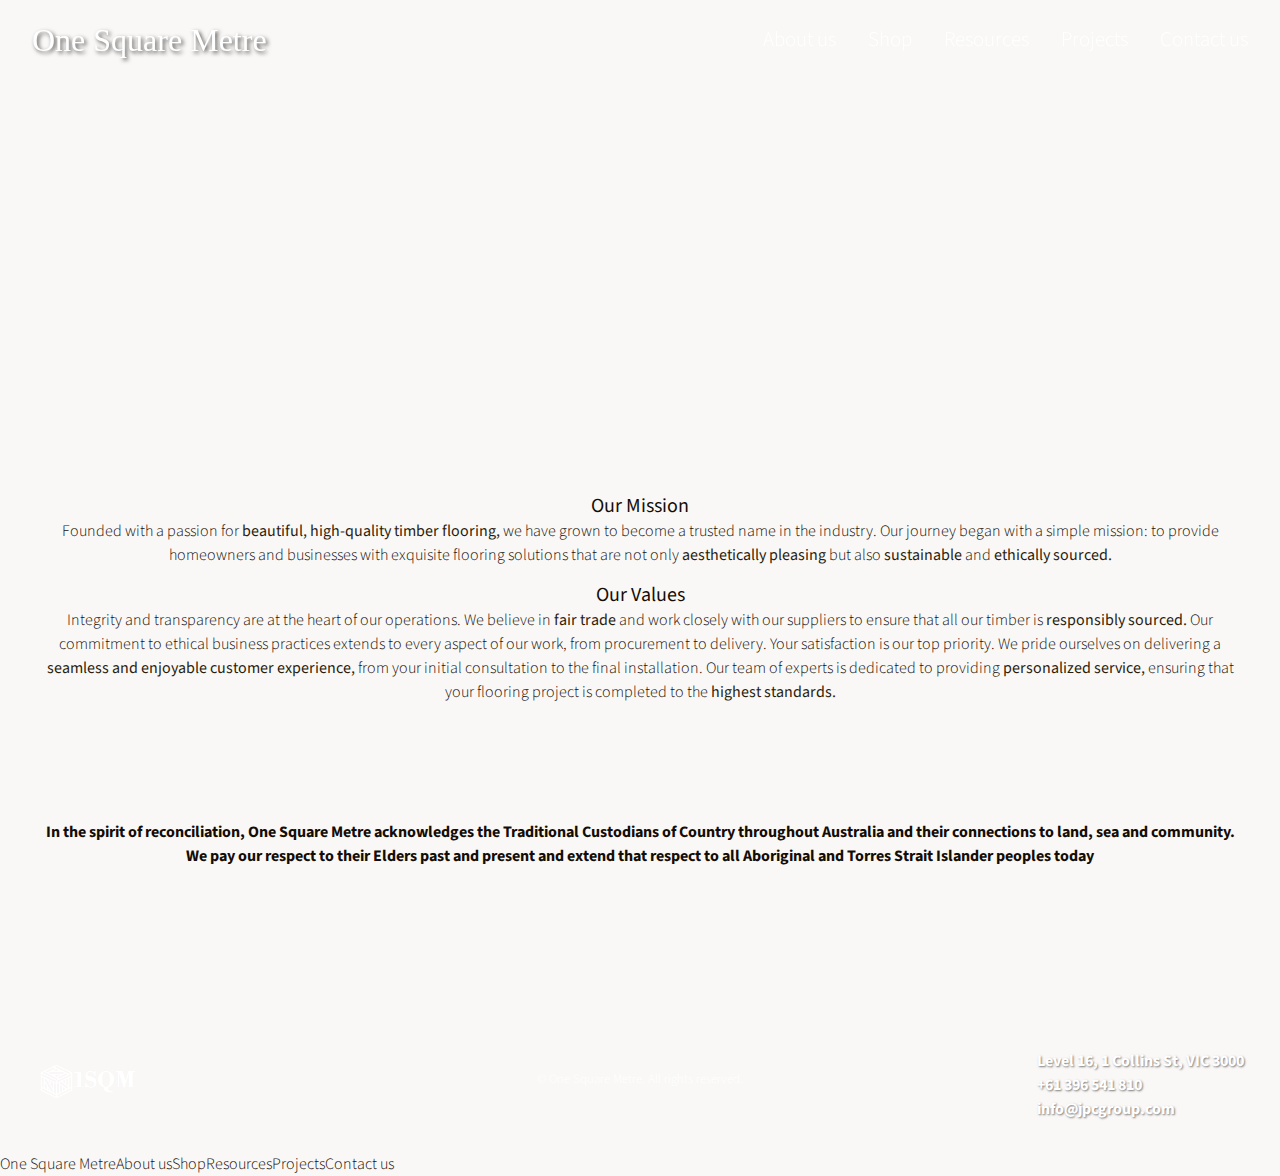
==== about.html @ ab5e8a52 "assets" ====
<!DOCTYPE HTML>
<html>
<head>
    <title>About - 1SQM</title>
    <meta charset="utf-8" />
    <meta name="viewport" content="width=device-width, initial-scale=1, user-scalable=no" />
    <link rel="stylesheet" href="assets/css/main.css" />
    <link rel="stylesheet" href="assets/css/navbar.css" /> <!-- Added navbar CSS -->
    <noscript><link rel="stylesheet" href="assets/css/noscript.css" /></noscript>
    <style>
        #main .container p {
            text-align: center;
        }

        @keyframes pullUp {
            0% {
                opacity: 0;
                transform: translateY(20px);
            }
            100% {
                opacity: 1;
                transform: translateY(0);
            }
        }

        #animated-text {
            font-family: sans-serif;
            text-align: center;
            font-size: 2em;
            font-weight: bold;
            line-height: 1.5;
            display: flex;
            flex-wrap: wrap;
            justify-content: center;
        }

        .word {
            display: inline-block;
            padding-right: 8px;
            opacity: 0;
            animation: pullUp 0.5s forwards;
            animation-play-state: paused;
        }

        .no-bullets {
            list-style-type: none;
            padding: 0;
        }

        .no-bullets li {
            margin: 0 0 10px 0;
        }

        #acknowledgement p {
            text-align: center;
            font-weight: bold;
            margin: 20px 0;
        }

        strong.fade-in-list {
            display: inline-block;
            transform: translateX(-50px);
            transition: transform 0.5s ease-out;
            will-change: transform;
            opacity: 0;
        }

        strong.fade-in-list.visible {
            transform: translateX(0);
            opacity: 1;
        }

        .hidden-text {
            opacity: 0;
            transition: opacity 0.5s ease-out;
        }

        .hidden-text.visible {
            opacity: 1;
        }

        #header .inner header h1 {
            letter-spacing: -2px !important; 
            text-shadow: 2px 2px 4px rgba(0, 0, 0, 0.7);
        }
    </style>
</head>
<body class="is-preload">
    <div class="full-screen-menu">
        <div class="close-button"></div>
        <ul>
            <li><a href="about.html">About us</a></li>
            <li><a href="shop.html">Shop</a></li>
            <li><a href="resources.html">Resources</a></li>
            <li><a href="projects.html">Projects</a></li>
            <li><a href="contact.html">Contact us</a></li>
        </ul>
    </div>
    <div id="page-wrapper">
        <!-- Header -->
        <div id="header">
            <!-- Nav -->
            <nav id="nav" class="custom-font2">
                <div class="nav-container">
                    <a href="index.html" class="logo">One Square Metre</a>
                    <div class="nav-right">
                        <div class="menu-toggle">
                            <span></span>
                            <span></span>
                            <span></span>
                        </div>
                        <ul class="menu">
                            <li><a href="about.html">About us</a></li>
                            <li><a href="shop.html">Shop</a></li>
                            <li><a href="resources.html">Resources</a></li>
                            <li><a href="projects.html">Projects</a></li>
                            <li><a href="contact.html">Contact us</a></li>
                        </ul>
                    </div>
                </div>
            </nav>
        </div>
        <!-- Main -->
        <div id="main" class="wrapper style1" style="background-color: #FAF8F6;">
            <div class="container" style="background-color: #FAF8F6;">
                <section>
                    <h3 id="animated-text">Why Choose Us?</h3>
                    <ul class="no-bullets">
                        <li>
                            <strong class="fade-in-list">Expert Craftsmanship:</strong>
                            <span class="hidden-text">Our skilled artisans craft each piece with precision and care, ensuring exceptional quality.</span>
                        </li>
                        <li>
                            <strong class="fade-in-list">Sustainable Materials:</strong>
                            <span class="hidden-text">By choosing us you are making a choice for a greener, healthier planet.</span>
                        </li>
                        <li>
                            <strong class="fade-in-list">Customer-Centric Approach:</strong>
                            <span class="hidden-text">We put you first by delivering personalized and attentive service tailored to your unique needs.</span>
                        </li>
                        <li>
                            <strong class="fade-in-list">Comprehensive Services:</strong>
                            <span class="hidden-text">From installation to maintenance, we offer a full range of services to meet your needs.</span>
                        </li>
                    </ul>
                    <h3>Our Mission</h3>
                    <p>Founded with a passion for <strong class="fade-in">beautiful, high-quality timber flooring,</strong> we have grown to become a trusted name in the industry. Our journey began with a simple mission: to provide homeowners and businesses with exquisite flooring solutions that are not only <strong class="fade-in">aesthetically pleasing</strong> but also <strong class="fade-in">sustainable</strong> and <strong class="fade-in">ethically sourced.</strong></p>
                    <h3>Our Values</h3>
                    <p>Integrity and transparency are at the heart of our operations. We believe in <strong class="fade-in">fair trade</strong> and work closely with our suppliers to ensure that all our timber is <strong class="fade-in">responsibly sourced.</strong> Our commitment to ethical business practices extends to every aspect of our work, from procurement to delivery. Your satisfaction is our top priority. We pride ourselves on delivering a <strong class="fade-in">seamless and enjoyable customer experience,</strong> from your initial consultation to the final installation. Our team of experts is dedicated to providing <strong class="fade-in">personalized service,</strong> ensuring that your flooring project is completed to the <strong class="fade-in">highest standards.</strong></p>
                </section>
            </div>
        </div>
        <section id="acknowledgement">
            <p>In the spirit of reconciliation, One Square Metre acknowledges the Traditional Custodians of Country throughout Australia and their connections to land, sea and community. <br>We pay our respect to their Elders past and present and extend that respect to all Aboriginal and Torres Strait Islander peoples today</p>
        </section>
        <!-- Footer -->
        <div id="footer">
            <div>
                <a href="index.html" class="custom-font" ><img src="images/1SQM_logo_white.png"></a>
            </div>
            <div>
                <ul class="copyright">
                    <li class="custom-font2">&copy; One Square Metre. All rights reserved.</li>
                </ul>
            </div>
            <div>
                <p class="custom-font2">
                    Level 16, 1 Collins St, VIC 3000<br>
                    +61 396 541 810<br>
                    info@jpcgroup.com
                </p>
            </div>
        </div>
    </div>
    <!-- Scripts -->
    <script src="assets/js/jquery.min.js"></script>
    <script src="assets/js/jquery.dropotron.min.js"></script>
    <script src="assets/js/jquery.scrolly.min.js"></script>
    <script src="assets/js/jquery.scrollex.min.js"></script>
    <script src="assets/js/browser.min.js"></script>
    <script src="assets/js/breakpoints.min.js"></script>
    <script src="assets/js/util.js"></script>
    <script src="assets/js/main.js"></script>
    <script>
        document.addEventListener('DOMContentLoaded', () => {
            const textElement = document.getElementById('animated-text');
            const text = textElement.innerText;
            const words = text.split(' ');

            textElement.innerHTML = '';

            words.forEach((word, index) => {
                const span = document.createElement('span');
                span.className = 'word';
                span.style.animationDelay = `${index * 0.2}s`;
                span.textContent = word === '' ? '\u00A0' : word;
                textElement.appendChild(span);
            });

            const observerOptions = {
                root: null,
                rootMargin: '0px',
                threshold: 0.1
            };

            const observer = new IntersectionObserver((entries, observer) => {
                entries.forEach(entry => {
                    if (entry.isIntersecting) {
                        entry.target.querySelectorAll('.word').forEach(word => {
                            word.style.animationPlayState = 'running';
                        });
                        observer.unobserve(entry.target);
                    }
                });
            }, observerOptions);

            observer.observe(textElement);
        });
    </script>
    <script>
        document.addEventListener('DOMContentLoaded', () => {
            const listItems = document.querySelectorAll('.no-bullets li');

            const observerOptions = {
                root: null,
                rootMargin: '0px',
                threshold: 0.1
            };

            const observer = new IntersectionObserver((entries, observer) => {
                entries.forEach(entry => {
                    if (entry.isIntersecting) {
                        observer.unobserve(entry.target);
                        
                        listItems.forEach((item, index) => {
                            const strongElement = item.querySelector('strong.fade-in-list');
                            const hiddenText = item.querySelector('.hidden-text');
                            
                            setTimeout(() => {
                                strongElement.classList.add('visible');
                                
                                // Show hidden text after strong text finishes sliding in
                                setTimeout(() => {
                                    hiddenText.classList.add('visible');
                                }, 500); // 500ms is the duration of the slide-in animation
                            }, 1000 + (index * 500)); // 1000ms initial delay, then 500ms between each item
                        });
                    }
                });
            }, observerOptions);

            // Observe the parent ul element
            const parent = listItems[0].closest('ul');
            observer.observe(parent);
        });
    </script>
    <script src="assets/js/navbar.js"></script>
</body>
</html>
---- assets/css/main.css ----
@import url("https://fonts.googleapis.com/css?family=Source+Sans+Pro:300,300italic,400,400italic,600");
@import url("fontawesome-all.min.css");


@font-face {
    font-family: 'StarlightPersonal';
    src: url('fonts/Starlight Personal.ttf') format('truetype');
    font-weight: normal;
    font-style: normal;
}

html, body, div, span, applet, object,
iframe, h1, h2, h3, h4, h5, h6, p, blockquote,
pre, a, abbr, acronym, address, big, cite,
code, del, dfn, em, img, ins, kbd, q, s, samp,
small, strike, strong, sub, sup, tt, var, b,
u, i, center, dl, dt, dd, ol, ul, li, fieldset,
form, label, legend, table, caption, tbody,
tfoot, thead, tr, th, td, article, aside,
canvas, details, embed, figure, figcaption,
footer, header, hgroup, menu, nav, output, ruby,
section, summary, time, mark, audio, video {
	margin: 0;
	padding: 0;
	border: 0;
	font-size: 100%;
	font: inherit;
	vertical-align: baseline;}

article, aside, details, figcaption, figure,
footer, header, hgroup, menu, nav, section {
	display: block;}

body {
	line-height: 1;
}

ol, ul {
	list-style: none;
}

blockquote, q {
	quotes: none;
}

	blockquote:before, blockquote:after, q:before, q:after {
		content: '';
		content: none;
	}

table {
	border-collapse: collapse;
	border-spacing: 0;
}

body {
	-webkit-text-size-adjust: none;
}

mark {
	background-color: transparent;
	color: inherit;
}

input::-moz-focus-inner {
	border: 0;
	padding: 0;
}

input, select, textarea {
	-moz-appearance: none;
	-webkit-appearance: none;
	-ms-appearance: none;
	appearance: none;
}

/* Basic */

	html {
		box-sizing: border-box;
	}

	*, *:before, *:after {
		box-sizing: inherit;
	}

	body {
		background: #FAF8F6;
		color: #140D06;
		font-size: 15pt;
		line-height: 1.85em;
		font-family: 'Source Sans Pro', sans-serif;
		font-weight: 300;
	}

		body.is-preload *, body.is-preload *:before, body.is-preload *:after {
			-moz-animation: none !important;
			-webkit-animation: none !important;
			-ms-animation: none !important;
			animation: none !important;
			-moz-transition: none !important;
			-webkit-transition: none !important;
			-ms-transition: none !important;
			transition: none !important;
		}

	input, textarea, select {
		font-size: 15pt;
		line-height: 1.85em;
		font-family: 'Source Sans Pro', sans-serif;
		font-weight: 300;
	}

	h1, h2, h3, h4, h5, h6 {
		font-weight: 400;
		color: #140D06;
		line-height: 1.25em;
	}

	h1 a, h2 a, h3 a, h4 a, h5 a, h6 a {
		color: inherit;
		text-decoration: none;
		border-bottom-color: transparent;
	}

	h1 strong, h2 strong, h3 strong, h4 strong, h5 strong, h6 strong {
		font-weight: 600;
	}

	h2 {
		font-size: 2.85em;
	}

	h3 {
		font-size: 1.25em;
	}

	h4 {
		font-size: 1em;
		margin: 0 0 0.25em 0;
	}

	strong, b {
		font-weight: 400;
		color: #2B1D0E;
	}

	em, i {
		font-style: italic;
	}

	a {
		color: inherit;
		text-decoration: none;
		-moz-transition: background-color 0.35s ease-in-out, color 0.35s ease-in-out, border-bottom-color 0.35s ease-in-out;
		-webkit-transition: background-color 0.35s ease-in-out, color 0.35s ease-in-out, border-bottom-color 0.35s ease-in-out;
		-ms-transition: background-color 0.35s ease-in-out, color 0.35s ease-in-out, border-bottom-color 0.35s ease-in-out;
		transition: background-color 0.35s ease-in-out, color 0.35s ease-in-out, border-bottom-color 0.35s ease-in-out;
	}

		a:hover {
			color: rgb(116,89,71);
			border-bottom-color: transparent;
		}

	sub {
		position: relative;
		top: 0.5em;
		font-size: 0.8em;
	}

	sup {
		position: relative;
		top: -0.5em;
		font-size: 0.8em;
	}

	blockquote {
		padding: 1em 0 1em 2em;
		font-style: italic;
	}

	p, ul, ol, dl, table {
		margin-bottom: 1em;
	}

	p {
		text-align: justify;
	}

	br.clear {
		clear: both;
	}

	hr {
		position: relative;
		display: block;
		border: 0;
		top: 4.5em;
		margin-bottom: 9em;
		height: 6px;
	}

		hr:before, hr:after {
			content: '';
			position: absolute;
			top: -8px;
			display: block;
			width: 1px;
			height: 21px;
			background: white;
		}

		hr:before {
			left: -1px;
		}

		hr:after {
			right: -1px;
		}

	.timestamp {
		color: rgb(116,89,71);
		font-size: 0.8em;
	}

/* Container */

	.container {
		margin: 0 auto;
		max-width: 100%;
		width: 1400px;
		background-color: white;
		text-align: center;
	}

		@media screen and (max-width: 1680px) {

			.container {
				width: 1200px;
			}

		}

		@media screen and (max-width: 1280px) {

			.container {
				width: 100%;
			}

		}

		@media screen and (max-width: 960px) {

			.container {
				width: 100%;
			}

		}

		@media screen and (max-width: 840px) {

			.container {
				width: 100%;
			}

		}

		@media screen and (max-width: 736px) {

			.container {
				width: 100%;
			}

		}

/* Row */

	.row {
		display: flex;
		flex-wrap: wrap;
		box-sizing: border-box;
		align-items: stretch;
	}

		.row > * {
			box-sizing: border-box;
		}

		.row.gtr-uniform > * > :last-child {
			margin-bottom: 0;
		}

		.row.aln-left {
			justify-content: flex-start;
		}

		.row.aln-center {
			justify-content: center;
		}

		.row.aln-right {
			justify-content: flex-end;
		}

		.row.aln-top {
			align-items: flex-start;
		}

		.row.aln-middle {
			align-items: center;
		}

		.row.aln-bottom {
			align-items: flex-end;
		}

		.row > .imp {
			order: -1;
		}

		.row > .col-1 {
			width: 8.33333%;
		}

		.row > .off-1 {
			margin-left: 8.33333%;
		}

		.row > .col-2 {
			width: 16.66667%;
		}

		.row > .off-2 {
			margin-left: 16.66667%;
		}

		.row > .col-3 {
			width: 25%;
		}

		.row > .off-3 {
			margin-left: 25%;
		}

		.row > .col-4 {
			width: 33.33333%;
		}

		.row > .off-4 {
			margin-left: 33.33333%;
		}

		.row > .col-5 {
			width: 41.66667%;
		}

		.row > .off-5 {
			margin-left: 41.66667%;
		}

		.row > .col-6 {
			width: 50%;
		}

		.row > .off-6 {
			margin-left: 50%;
		}

		.row > .col-7 {
			width: 58.33333%;
		}

		.row > .off-7 {
			margin-left: 58.33333%;
		}

		.row > .col-8 {
			width: 66.66667%;
		}

		.row > .off-8 {
			margin-left: 66.66667%;
		}

		.row > .col-9 {
			width: 75%;
		}

		.row > .off-9 {
			margin-left: 75%;
		}

		.row > .col-10 {
			width: 83.33333%;
		}

		.row > .off-10 {
			margin-left: 83.33333%;
		}

		.row > .col-11 {
			width: 91.66667%;
		}

		.row > .off-11 {
			margin-left: 91.66667%;
		}

		.row > .col-12 {
			width: 100%;
		}

		.row > .off-12 {
			margin-left: 100%;
		}

		.row.gtr-0 {
			margin-top: 0px;
			margin-left: 0px;
		}

			.row.gtr-0 > * {
				padding: 0px 0 0 0px;
			}

			.row.gtr-0.gtr-uniform {
				margin-top: 0px;
			}

				.row.gtr-0.gtr-uniform > * {
					padding-top: 0px;
				}

		.row.gtr-25 {
			margin-top: -10px;
			margin-left: -10px;
		}

			.row.gtr-25 > * {
				padding: 10px 0 0 10px;
			}

			.row.gtr-25.gtr-uniform {
				margin-top: -10px;
			}

				.row.gtr-25.gtr-uniform > * {
					padding-top: 10px;
				}

		.row.gtr-50 {
			margin-top: -20px;
			margin-left: -20px;
		}

			.row.gtr-50 > * {
				padding: 20px 0 0 20px;
			}

			.row.gtr-50.gtr-uniform {
				margin-top: -20px;
			}

				.row.gtr-50.gtr-uniform > * {
					padding-top: 20px;
				}

		.row {
			margin-top: -40px;
			margin-left: -40px;
		}

			.row > * {
				padding: 40px 0 0 40px;
			}

			.row.gtr-uniform {
				margin-top: -40px;
			}

				.row.gtr-uniform > * {
					padding-top: 40px;
				}

		.row.gtr-150 {
			margin-top: -60px;
			margin-left: -60px;
		}

			.row.gtr-150 > * {
				padding: 60px 0 0 60px;
			}

			.row.gtr-150.gtr-uniform {
				margin-top: -60px;
			}

				.row.gtr-150.gtr-uniform > * {
					padding-top: 60px;
				}

		.row.gtr-200 {
			margin-top: -80px;
			margin-left: -80px;
		}

			.row.gtr-200 > * {
				padding: 80px 0 0 80px;
			}

			.row.gtr-200.gtr-uniform {
				margin-top: -80px;
			}

				.row.gtr-200.gtr-uniform > * {
					padding-top: 80px;
				}

		@media screen and (max-width: 1680px) {

			.row {
				display: flex;
				flex-wrap: wrap;
				box-sizing: border-box;
				align-items: stretch;
			}

				.row > * {
					box-sizing: border-box;
				}

				.row.gtr-uniform > * > :last-child {
					margin-bottom: 0;
				}

				.row.aln-left {
					justify-content: flex-start;
				}

				.row.aln-center {
					justify-content: center;
				}

				.row.aln-right {
					justify-content: flex-end;
				}

				.row.aln-top {
					align-items: flex-start;
				}

				.row.aln-middle {
					align-items: center;
				}

				.row.aln-bottom {
					align-items: flex-end;
				}

				.row > .imp-wide {
					order: -1;
				}

				.row > .col-1-wide {
					width: 8.33333%;
				}

				.row > .off-1-wide {
					margin-left: 8.33333%;
				}

				.row > .col-2-wide {
					width: 16.66667%;
				}

				.row > .off-2-wide {
					margin-left: 16.66667%;
				}

				.row > .col-3-wide {
					width: 25%;
				}

				.row > .off-3-wide {
					margin-left: 25%;
				}

				.row > .col-4-wide {
					width: 33.33333%;
				}

				.row > .off-4-wide {
					margin-left: 33.33333%;
				}

				.row > .col-5-wide {
					width: 41.66667%;
				}

				.row > .off-5-wide {
					margin-left: 41.66667%;
				}

				.row > .col-6-wide {
					width: 50%;
				}

				.row > .off-6-wide {
					margin-left: 50%;
				}

				.row > .col-7-wide {
					width: 58.33333%;
				}

				.row > .off-7-wide {
					margin-left: 58.33333%;
				}

				.row > .col-8-wide {
					width: 66.66667%;
				}

				.row > .off-8-wide {
					margin-left: 66.66667%;
				}

				.row > .col-9-wide {
					width: 75%;
				}

				.row > .off-9-wide {
					margin-left: 75%;
				}

				.row > .col-10-wide {
					width: 83.33333%;
				}

				.row > .off-10-wide {
					margin-left: 83.33333%;
				}

				.row > .col-11-wide {
					width: 91.66667%;
				}

				.row > .off-11-wide {
					margin-left: 91.66667%;
				}

				.row > .col-12-wide {
					width: 100%;
				}

				.row > .off-12-wide {
					margin-left: 100%;
				}

				.row.gtr-0 {
					margin-top: 0px;
					margin-left: 0px;
				}

					.row.gtr-0 > * {
						padding: 0px 0 0 0px;
					}

					.row.gtr-0.gtr-uniform {
						margin-top: 0px;
					}

						.row.gtr-0.gtr-uniform > * {
							padding-top: 0px;
						}

				.row.gtr-25 {
					margin-top: -10px;
					margin-left: -10px;
				}

					.row.gtr-25 > * {
						padding: 10px 0 0 10px;
					}

					.row.gtr-25.gtr-uniform {
						margin-top: -10px;
					}

						.row.gtr-25.gtr-uniform > * {
							padding-top: 10px;
						}

				.row.gtr-50 {
					margin-top: -20px;
					margin-left: -20px;
				}

					.row.gtr-50 > * {
						padding: 20px 0 0 20px;
					}

					.row.gtr-50.gtr-uniform {
						margin-top: -20px;
					}

						.row.gtr-50.gtr-uniform > * {
							padding-top: 20px;
						}

				.row {
					margin-top: -40px;
					margin-left: -40px;
				}

					.row > * {
						padding: 40px 0 0 40px;
					}

					.row.gtr-uniform {
						margin-top: -40px;
					}

						.row.gtr-uniform > * {
							padding-top: 40px;
						}

				.row.gtr-150 {
					margin-top: -60px;
					margin-left: -60px;
				}

					.row.gtr-150 > * {
						padding: 60px 0 0 60px;
					}

					.row.gtr-150.gtr-uniform {
						margin-top: -60px;
					}

						.row.gtr-150.gtr-uniform > * {
							padding-top: 60px;
						}

				.row.gtr-200 {
					margin-top: -80px;
					margin-left: -80px;
				}

					.row.gtr-200 > * {
						padding: 80px 0 0 80px;
					}

					.row.gtr-200.gtr-uniform {
						margin-top: -80px;
					}

						.row.gtr-200.gtr-uniform > * {
							padding-top: 80px;
						}

		}

		@media screen and (max-width: 1280px) {

			.row {
				display: flex;
				flex-wrap: wrap;
				box-sizing: border-box;
				align-items: stretch;
			}

				.row > * {
					box-sizing: border-box;
				}

				.row.gtr-uniform > * > :last-child {
					margin-bottom: 0;
				}

				.row.aln-left {
					justify-content: flex-start;
				}

				.row.aln-center {
					justify-content: center;
				}

				.row.aln-right {
					justify-content: flex-end;
				}

				.row.aln-top {
					align-items: flex-start;
				}

				.row.aln-middle {
					align-items: center;
				}

				.row.aln-bottom {
					align-items: flex-end;
				}

				.row > .imp-normal {
					order: -1;
				}

				.row > .col-1-normal {
					width: 8.33333%;
				}

				.row > .off-1-normal {
					margin-left: 8.33333%;
				}

				.row > .col-2-normal {
					width: 16.66667%;
				}

				.row > .off-2-normal {
					margin-left: 16.66667%;
				}

				.row > .col-3-normal {
					width: 25%;
				}

				.row > .off-3-normal {
					margin-left: 25%;
				}

				.row > .col-4-normal {
					width: 33.33333%;
				}

				.row > .off-4-normal {
					margin-left: 33.33333%;
				}

				.row > .col-5-normal {
					width: 41.66667%;
				}

				.row > .off-5-normal {
					margin-left: 41.66667%;
				}

				.row > .col-6-normal {
					width: 50%;
				}

				.row > .off-6-normal {
					margin-left: 50%;
				}

				.row > .col-7-normal {
					width: 58.33333%;
				}

				.row > .off-7-normal {
					margin-left: 58.33333%;
				}

				.row > .col-8-normal {
					width: 66.66667%;
				}

				.row > .off-8-normal {
					margin-left: 66.66667%;
				}

				.row > .col-9-normal {
					width: 75%;
				}

				.row > .off-9-normal {
					margin-left: 75%;
				}

				.row > .col-10-normal {
					width: 83.33333%;
				}

				.row > .off-10-normal {
					margin-left: 83.33333%;
				}

				.row > .col-11-normal {
					width: 91.66667%;
				}

				.row > .off-11-normal {
					margin-left: 91.66667%;
				}

				.row > .col-12-normal {
					width: 100%;
				}

				.row > .off-12-normal {
					margin-left: 100%;
				}

				.row.gtr-0 {
					margin-top: 0px;
					margin-left: 0px;
				}

					.row.gtr-0 > * {
						padding: 0px 0 0 0px;
					}

					.row.gtr-0.gtr-uniform {
						margin-top: 0px;
					}

						.row.gtr-0.gtr-uniform > * {
							padding-top: 0px;
						}

				.row.gtr-25 {
					margin-top: -9px;
					margin-left: -9px;
				}

					.row.gtr-25 > * {
						padding: 9px 0 0 9px;
					}

					.row.gtr-25.gtr-uniform {
						margin-top: -9px;
					}

						.row.gtr-25.gtr-uniform > * {
							padding-top: 9px;
						}

				.row.gtr-50 {
					margin-top: -18px;
					margin-left: -18px;
				}

					.row.gtr-50 > * {
						padding: 18px 0 0 18px;
					}

					.row.gtr-50.gtr-uniform {
						margin-top: -18px;
					}

						.row.gtr-50.gtr-uniform > * {
							padding-top: 18px;
						}

				.row {
					margin-top: -36px;
					margin-left: -36px;
				}

					.row > * {
						padding: 36px 0 0 36px;
					}

					.row.gtr-uniform {
						margin-top: -36px;
					}

						.row.gtr-uniform > * {
							padding-top: 36px;
						}

				.row.gtr-150 {
					margin-top: -54px;
					margin-left: -54px;
				}

					.row.gtr-150 > * {
						padding: 54px 0 0 54px;
					}

					.row.gtr-150.gtr-uniform {
						margin-top: -54px;
					}

						.row.gtr-150.gtr-uniform > * {
							padding-top: 54px;
						}

				.row.gtr-200 {
					margin-top: -72px;
					margin-left: -72px;
				}

					.row.gtr-200 > * {
						padding: 72px 0 0 72px;
					}

					.row.gtr-200.gtr-uniform {
						margin-top: -72px;
					}

						.row.gtr-200.gtr-uniform > * {
							padding-top: 72px;
						}

		}

		@media screen and (max-width: 960px) {

			.row {
				display: flex;
				flex-wrap: wrap;
				box-sizing: border-box;
				align-items: stretch;
			}

				.row > * {
					box-sizing: border-box;
				}

				.row.gtr-uniform > * > :last-child {
					margin-bottom: 0;
				}

				.row.aln-left {
					justify-content: flex-start;
				}

				.row.aln-center {
					justify-content: center;
				}

				.row.aln-right {
					justify-content: flex-end;
				}

				.row.aln-top {
					align-items: flex-start;
				}

				.row.aln-middle {
					align-items: center;
				}

				.row.aln-bottom {
					align-items: flex-end;
				}

				.row > .imp-narrow {
					order: -1;
				}

				.row > .col-1-narrow {
					width: 8.33333%;
				}

				.row > .off-1-narrow {
					margin-left: 8.33333%;
				}

				.row > .col-2-narrow {
					width: 16.66667%;
				}

				.row > .off-2-narrow {
					margin-left: 16.66667%;
				}

				.row > .col-3-narrow {
					width: 25%;
				}

				.row > .off-3-narrow {
					margin-left: 25%;
				}

				.row > .col-4-narrow {
					width: 33.33333%;
				}

				.row > .off-4-narrow {
					margin-left: 33.33333%;
				}

				.row > .col-5-narrow {
					width: 41.66667%;
				}

				.row > .off-5-narrow {
					margin-left: 41.66667%;
				}

				.row > .col-6-narrow {
					width: 50%;
				}

				.row > .off-6-narrow {
					margin-left: 50%;
				}

				.row > .col-7-narrow {
					width: 58.33333%;
				}

				.row > .off-7-narrow {
					margin-left: 58.33333%;
				}

				.row > .col-8-narrow {
					width: 66.66667%;
				}

				.row > .off-8-narrow {
					margin-left: 66.66667%;
				}

				.row > .col-9-narrow {
					width: 75%;
				}

				.row > .off-9-narrow {
					margin-left: 75%;
				}

				.row > .col-10-narrow {
					width: 83.33333%;
				}

				.row > .off-10-narrow {
					margin-left: 83.33333%;
				}

				.row > .col-11-narrow {
					width: 91.66667%;
				}

				.row > .off-11-narrow {
					margin-left: 91.66667%;
				}

				.row > .col-12-narrow {
					width: 100%;
				}

				.row > .off-12-narrow {
					margin-left: 100%;
				}

				.row.gtr-0 {
					margin-top: 0px;
					margin-left: 0px;
				}

					.row.gtr-0 > * {
						padding: 0px 0 0 0px;
					}

					.row.gtr-0.gtr-uniform {
						margin-top: 0px;
					}

						.row.gtr-0.gtr-uniform > * {
							padding-top: 0px;
						}

				.row.gtr-25 {
					margin-top: -8px;
					margin-left: -8px;
				}

					.row.gtr-25 > * {
						padding: 8px 0 0 8px;
					}

					.row.gtr-25.gtr-uniform {
						margin-top: -8px;
					}

						.row.gtr-25.gtr-uniform > * {
							padding-top: 8px;
						}

				.row.gtr-50 {
					margin-top: -16px;
					margin-left: -16px;
				}

					.row.gtr-50 > * {
						padding: 16px 0 0 16px;
					}

					.row.gtr-50.gtr-uniform {
						margin-top: -16px;
					}

						.row.gtr-50.gtr-uniform > * {
							padding-top: 16px;
						}

				.row {
					margin-top: -32px;
					margin-left: -32px;
				}

					.row > * {
						padding: 32px 0 0 32px;
					}

					.row.gtr-uniform {
						margin-top: -32px;
					}

						.row.gtr-uniform > * {
							padding-top: 32px;
						}

				.row.gtr-150 {
					margin-top: -48px;
					margin-left: -48px;
				}

					.row.gtr-150 > * {
						padding: 48px 0 0 48px;
					}

					.row.gtr-150.gtr-uniform {
						margin-top: -48px;
					}

						.row.gtr-150.gtr-uniform > * {
							padding-top: 48px;
						}

				.row.gtr-200 {
					margin-top: -64px;
					margin-left: -64px;
				}

					.row.gtr-200 > * {
						padding: 64px 0 0 64px;
					}

					.row.gtr-200.gtr-uniform {
						margin-top: -64px;
					}

						.row.gtr-200.gtr-uniform > * {
							padding-top: 64px;
						}

		}

		@media screen and (max-width: 840px) {

			.row {
				display: flex;
				flex-wrap: wrap;
				box-sizing: border-box;
				align-items: stretch;
			}

				.row > * {
					box-sizing: border-box;
				}

				.row.gtr-uniform > * > :last-child {
					margin-bottom: 0;
				}

				.row.aln-left {
					justify-content: flex-start;
				}

				.row.aln-center {
					justify-content: center;
				}

				.row.aln-right {
					justify-content: flex-end;
				}

				.row.aln-top {
					align-items: flex-start;
				}

				.row.aln-middle {
					align-items: center;
				}

				.row.aln-bottom {
					align-items: flex-end;
				}

				.row > .imp-narrower {
					order: -1;
				}

				.row > .col-1-narrower {
					width: 8.33333%;
				}

				.row > .off-1-narrower {
					margin-left: 8.33333%;
				}

				.row > .col-2-narrower {
					width: 16.66667%;
				}

				.row > .off-2-narrower {
					margin-left: 16.66667%;
				}

				.row > .col-3-narrower {
					width: 25%;
				}

				.row > .off-3-narrower {
					margin-left: 25%;
				}

				.row > .col-4-narrower {
					width: 33.33333%;
				}

				.row > .off-4-narrower {
					margin-left: 33.33333%;
				}

				.row > .col-5-narrower {
					width: 41.66667%;
				}

				.row > .off-5-narrower {
					margin-left: 41.66667%;
				}

				.row > .col-6-narrower {
					width: 50%;
				}

				.row > .off-6-narrower {
					margin-left: 50%;
				}

				.row > .col-7-narrower {
					width: 58.33333%;
				}

				.row > .off-7-narrower {
					margin-left: 58.33333%;
				}

				.row > .col-8-narrower {
					width: 66.66667%;
				}

				.row > .off-8-narrower {
					margin-left: 66.66667%;
				}

				.row > .col-9-narrower {
					width: 75%;
				}

				.row > .off-9-narrower {
					margin-left: 75%;
				}

				.row > .col-10-narrower {
					width: 83.33333%;
				}

				.row > .off-10-narrower {
					margin-left: 83.33333%;
				}

				.row > .col-11-narrower {
					width: 91.66667%;
				}

				.row > .off-11-narrower {
					margin-left: 91.66667%;
				}

				.row > .col-12-narrower {
					width: 100%;
				}

				.row > .off-12-narrower {
					margin-left: 100%;
				}

				.row.gtr-0 {
					margin-top: 0px;
					margin-left: 0px;
				}

					.row.gtr-0 > * {
						padding: 0px 0 0 0px;
					}

					.row.gtr-0.gtr-uniform {
						margin-top: 0px;
					}

						.row.gtr-0.gtr-uniform > * {
							padding-top: 0px;
						}

				.row.gtr-25 {
					margin-top: -8px;
					margin-left: -8px;
				}

					.row.gtr-25 > * {
						padding: 8px 0 0 8px;
					}

					.row.gtr-25.gtr-uniform {
						margin-top: -8px;
					}

						.row.gtr-25.gtr-uniform > * {
							padding-top: 8px;
						}

				.row.gtr-50 {
					margin-top: -16px;
					margin-left: -16px;
				}

					.row.gtr-50 > * {
						padding: 16px 0 0 16px;
					}

					.row.gtr-50.gtr-uniform {
						margin-top: -16px;
					}

						.row.gtr-50.gtr-uniform > * {
							padding-top: 16px;
						}

				.row {
					margin-top: -32px;
					margin-left: -32px;
				}

					.row > * {
						padding: 32px 0 0 32px;
					}

					.row.gtr-uniform {
						margin-top: -32px;
					}

						.row.gtr-uniform > * {
							padding-top: 32px;
						}

				.row.gtr-150 {
					margin-top: -48px;
					margin-left: -48px;
				}

					.row.gtr-150 > * {
						padding: 48px 0 0 48px;
					}

					.row.gtr-150.gtr-uniform {
						margin-top: -48px;
					}

						.row.gtr-150.gtr-uniform > * {
							padding-top: 48px;
						}

				.row.gtr-200 {
					margin-top: -64px;
					margin-left: -64px;
				}

					.row.gtr-200 > * {
						padding: 64px 0 0 64px;
					}

					.row.gtr-200.gtr-uniform {
						margin-top: -64px;
					}

						.row.gtr-200.gtr-uniform > * {
							padding-top: 64px;
						}

		}

		@media screen and (max-width: 736px) {

			.row {
				display: flex;
				flex-wrap: wrap;
				box-sizing: border-box;
				align-items: stretch;
			}

				.row > * {
					box-sizing: border-box;
				}

				.row.gtr-uniform > * > :last-child {
					margin-bottom: 0;
				}

				.row.aln-left {
					justify-content: flex-start;
				}

				.row.aln-center {
					justify-content: center;
				}

				.row.aln-right {
					justify-content: flex-end;
				}

				.row.aln-top {
					align-items: flex-start;
				}

				.row.aln-middle {
					align-items: center;
				}

				.row.aln-bottom {
					align-items: flex-end;
				}

				.row > .imp-mobile {
					order: -1;
				}

				.row > .col-1-mobile {
					width: 8.33333%;
				}

				.row > .off-1-mobile {
					margin-left: 8.33333%;
				}

				.row > .col-2-mobile {
					width: 16.66667%;
				}

				.row > .off-2-mobile {
					margin-left: 16.66667%;
				}

				.row > .col-3-mobile {
					width: 25%;
				}

				.row > .off-3-mobile {
					margin-left: 25%;
				}

				.row > .col-4-mobile {
					width: 33.33333%;
				}

				.row > .off-4-mobile {
					margin-left: 33.33333%;
				}

				.row > .col-5-mobile {
					width: 41.66667%;
				}

				.row > .off-5-mobile {
					margin-left: 41.66667%;
				}

				.row > .col-6-mobile {
					width: 50%;
				}

				.row > .off-6-mobile {
					margin-left: 50%;
				}

				.row > .col-7-mobile {
					width: 58.33333%;
				}

				.row > .off-7-mobile {
					margin-left: 58.33333%;
				}

				.row > .col-8-mobile {
					width: 66.66667%;
				}

				.row > .off-8-mobile {
					margin-left: 66.66667%;
				}

				.row > .col-9-mobile {
					width: 75%;
				}

				.row > .off-9-mobile {
					margin-left: 75%;
				}

				.row > .col-10-mobile {
					width: 83.33333%;
				}

				.row > .off-10-mobile {
					margin-left: 83.33333%;
				}

				.row > .col-11-mobile {
					width: 91.66667%;
				}

				.row > .off-11-mobile {
					margin-left: 91.66667%;
				}

				.row > .col-12-mobile {
					width: 100%;
				}

				.row > .off-12-mobile {
					margin-left: 100%;
				}

				.row.gtr-0 {
					margin-top: 0px;
					margin-left: 0px;
				}

					.row.gtr-0 > * {
						padding: 0px 0 0 0px;
					}

					.row.gtr-0.gtr-uniform {
						margin-top: 0px;
					}

						.row.gtr-0.gtr-uniform > * {
							padding-top: 0px;
						}

				.row.gtr-25 {
					margin-top: -5px;
					margin-left: -5px;
				}

					.row.gtr-25 > * {
						padding: 5px 0 0 5px;
					}

					.row.gtr-25.gtr-uniform {
						margin-top: -5px;
					}

						.row.gtr-25.gtr-uniform > * {
							padding-top: 5px;
						}

				.row.gtr-50 {
					margin-top: -10px;
					margin-left: -10px;
				}

					.row.gtr-50 > * {
						padding: 10px 0 0 10px;
					}

					.row.gtr-50.gtr-uniform {
						margin-top: -10px;
					}

						.row.gtr-50.gtr-uniform > * {
							padding-top: 10px;
						}

				.row {
					margin-top: -20px;
					margin-left: -20px;
				}

					.row > * {
						padding: 20px 0 0 20px;
					}

					.row.gtr-uniform {
						margin-top: -20px;
					}

						.row.gtr-uniform > * {
							padding-top: 20px;
						}

				.row.gtr-150 {
					margin-top: -30px;
					margin-left: -30px;
				}

					.row.gtr-150 > * {
						padding: 30px 0 0 30px;
					}

					.row.gtr-150.gtr-uniform {
						margin-top: -30px;
					}

						.row.gtr-150.gtr-uniform > * {
							padding-top: 30px;
						}

				.row.gtr-200 {
					margin-top: -40px;
					margin-left: -40px;
				}

					.row.gtr-200 > * {
						padding: 40px 0 0 40px;
					}

					.row.gtr-200.gtr-uniform {
						margin-top: -40px;
					}

						.row.gtr-200.gtr-uniform > * {
							padding-top: 40px;
						}

		}

/* Sections/Article */

	section, article {
		margin-bottom: 3ex;
	}

		section > :last-child, section:last-child, article > :last-child, article:last-child {
			margin-bottom: 0;
		}

		section.special > header, section.special > footer, article.special > header, article.special > footer {
			text-align: center;
		}

	.row > section, .row > article {
		margin-bottom: 0;
	}

	header {
		margin: 0 0 1em 0;
	}

		header > p {
			display: block;
			font-size: 1.5em;
			margin: 1em 0 2em 0;
			line-height: 1.5em;
			text-align: inherit;
		}

	footer {
		margin: 2.5em 0 0 0;
	}

/* Image */

	.image {
		position: relative;
		display: inline-block;
		border: 0;
		outline: 0;
	}

		.image img {
			display: block;
			width: 100%;
		}

		.image.fit {
			display: block;
			width: 100%;
		}

		.image.featured {
			display: block;
			width: 100%;
			margin: 0 0 4em 0;
		}

		.image.left {
			float: left;
			margin: 0 2em 2em 0;
		}

		.image.centered {
			display: block;
			margin: 0 0 2em 0;
		}

			.image.centered img {
				margin: 0 auto;
				width: auto;
			}

/* List */

	ul {
		list-style: disc;
		padding-left: 1em;
	}

		ul li {
			padding-left: 0.5em;
		}

	ol {
		list-style: decimal;
		padding-left: 1.25em;
	}

		ol li {
			padding-left: 0.25em;
		}

/* Actions */

	ul.actions {
		margin: 3em 0 0 0;
		list-style: none;
		padding-left: 0;
	}

		form ul.actions {
			margin-top: 0;
		}

		ul.actions li {
			display: inline-block;
			margin: 0 0.75em 0 0.75em;
			padding-left: 0;
		}

			ul.actions li:first-child {
				margin-left: 0;
			}

			ul.actions li:last-child {
				margin-right: 0;
			}

/* Divided */

	ul.divided {
		list-style: none;
		padding-left: 0;
	}

		ul.divided li {
			border-top: solid 1px rgb(116,89,71);
			padding-top: 1.5em;
			margin-top: 1.5em;
			padding-left: 0;
		}

			ul.divided li:first-child {
				border-top: 0;
				padding-top: 0;
				margin-top: 0;
			}

/* Menu */

	ul.menu {
		height: 1em;
		line-height: 1em;
		list-style: none;
		padding-left: 0;
	}

		ul.menu li {
			display: inline-block;
			border-left: solid 1px rgb(116,89,71);
			padding-left: 1.25em;
			margin-left: 1.25em;
		}

			ul.menu li:first-child {
				border-left: 0;
				padding-left: 0;
				margin-left: 0;
			}

/* Icons */

	ul.icons {
		position: relative;
		background: rgb(116,89,71);
		border-radius: 4em;
		display: inline-block;
		padding: 0.35em 0.75em 0.35em 0.75em;
		font-size: 1.25em;
		cursor: default;
		list-style: none;
	}

		ul.icons li {
			display: inline-block;
			padding-left: 0;
		}

			ul.icons li a {
				display: inline-block;
				background: none;
				width: 2.5em;
				height: 2.5em;
				line-height: 2.5em;
				text-align: center;
				border-radius: 100%;
				border: 0;
				color: inherit;
			}

				ul.icons li a:hover {
					color: white;
				}

/* Form */

	form label {
		display: block;
		font-weight: 400;
		color: rgb(116,89,71);
		margin: 0 0 1em 0;
	}

	form input[type="text"],
	form input[type="email"],
	form input[type="password"],
	form select,
	form textarea {
		-webkit-appearance: none;
		display: block;
		border: 0;
		background: #fafafa;
		width: 100%;
		border-radius: 0.5em;
		border: solid 1px #E5E5E5;
		padding: 1em;
		-moz-transition: background-color 0.35s ease-in-out, border-color 0.35s ease-in-out;
		-webkit-transition: background-color 0.35s ease-in-out, border-color 0.35s ease-in-out;
		-ms-transition: background-color 0.35s ease-in-out, border-color 0.35s ease-in-out;
		transition: background-color 0.35s ease-in-out, border-color 0.35s ease-in-out;
	}

		form input[type="text"]:focus,
		form input[type="email"]:focus,
		form input[type="password"]:focus,
		form select:focus,
		form textarea:focus {
			background: #fff;
			border-color: rgb(116,89,71);
		}

	form input[type="text"],
	form input[type="email"],
	form input[type="password"],
	form select {
		line-height: 1em;
	}

	form textarea {
		min-height: 9em;
	}

	form ::-webkit-input-placeholder {
		color: #555 !important;
	}

	form :-moz-placeholder {
		color: #555 !important;
	}

	form ::-moz-placeholder {
		color: #555 !important;
	}

	form :-ms-input-placeholder {
		color: #555 !important;
	}

	form ::-moz-focus-inner {
		border: 0;
	}

/* Table */

	table {
		width: 100%;
	}

		table.default {
			width: 100%;
		}

			table.default tbody tr {
				border-top: solid 1px #e5e5e5;
			}

				table.default tbody tr:first-child {
					border-top: 0;
				}

				table.default tbody tr:nth-child(2n+1) {
					background: #fafafa;
				}

			table.default td {
				padding: 0.5em 1em 0.5em 1em;
			}

			table.default th {
				text-align: left;
				font-weight: 400;
				padding: 0.5em 1em 0.5em 1em;
			}

			table.default thead {
				border-bottom: solid 2px #e5e5e5;
			}

			table.default tfoot {
				border-top: solid 2px #e5e5e5;
			}

/* Button */

	input[type="button"],
	input[type="submit"],
	input[type="reset"],
	button,
	.button {
		position: relative;
		display: inline-block;
		background: rgb(116,89,71);
		color: white;
		text-align: center;
		border-radius: 0.5em;
		text-decoration: none;
		padding: 0.65em 3em 0.65em 3em;
		border: 0;
		cursor: pointer;
		outline: 0;
		font-weight: 300;
		-moz-transition: background-color 0.35s ease-in-out, color 0.35s ease-in-out, border-bottom-color 0.35s ease-in-out;
		-webkit-transition: background-color 0.35s ease-in-out, color 0.35s ease-in-out, border-bottom-color 0.35s ease-in-out;
		-ms-transition: background-color 0.35s ease-in-out, color 0.35s ease-in-out, border-bottom-color 0.35s ease-in-out;
		transition: background-color 0.35s ease-in-out, color 0.35s ease-in-out, border-bottom-color 0.35s ease-in-out;
	}

		input[type="button"]:hover,
		input[type="submit"]:hover,
		input[type="reset"]:hover,
		button:hover,
		.button:hover {
			color: rgb(116,89,71);
			background: white;
		}

		input[type="button"].alt,
		input[type="submit"].alt,
		input[type="reset"].alt,
		button.alt,
		.button.alt {
			background: rgb(116,89,71);
		}

			input[type="button"].alt:hover,
			input[type="submit"].alt:hover,
			input[type="reset"].alt:hover,
			button.alt:hover,
			.button.alt:hover {
				background: #3B353C;
			}

/* Post */

	.post.stub {
		text-align: center;
	}

		.post.stub header {
			margin: 0;
		}

/* Icons */

	.icon {
		text-decoration: none;
		text-decoration: none;
	}

		.icon:before {
			-moz-osx-font-smoothing: grayscale;
			-webkit-font-smoothing: antialiased;
			display: inline-block;
			font-style: normal;
			font-variant: normal;
			text-rendering: auto;
			line-height: 1;
			text-transform: none !important;
			font-family: 'Font Awesome 5 Free';
			font-weight: 400;
		}

		.icon:before {
			line-height: inherit;
			font-size: 1.25em;
		}

		.icon > .label {
			display: none;
		}

		.icon.solid:before {
			font-weight: 900;
		}

		.icon.brands:before {
			font-family: 'Font Awesome 5 Brands';
		}

		.icon.circled {
			position: relative;
			display: inline-block;
			background: #2b252c;
			color: #fff;
			border-radius: 100%;
			width: 3em;
			height: 3em;
			line-height: 3em;
			text-align: center;
			font-size: 1.25em;
		}

			header .icon.circled {
				margin: 0 0 2em 0;
			}

/* Wrapper */

	.wrapper {
		background: #fff;
		margin: 0 0 2em 0;
		padding: 6em 0 6em 0;
	}

		.wrapper.style2 {
			padding-top: 0;
		}

/* Header */

	#header {
		position: relative;
		background-size: cover;
		background-position: center center;
		background-attachment: fixed;
		color: white;
		text-align: center;
		padding: 7.5em 0 2em 0;
		cursor: default;
	}

		#header:before {
			content: '';
			display: inline-block;
			vertical-align: middle;
			height: 100%;
		}

		#header .inner {
			position: relative;
			z-index: 1;
			margin: 0;
			display: inline-block;
			vertical-align: middle;
		}

		#header header {
			display: inline-block;
		}

			#header header > p {
				font-size: 1.25em;
				margin: 0;
			}

		#header h1 {
			color: white;
			font-size: 3em;
			line-height: 1em;
			text-shadow: 2px 2px 4px rgba(0, 0, 0, 0.5); /* Add a slight shadow */
		}

		#header h2 {
			color: white;
			font-size: 2em;
			line-height: 1em;
			text-shadow: 2px 2px 4px rgba(0, 0, 0, 0.5); /* Add a slight shadow */
			margin-top: 20px;
		}

			#header h1 a {
				color: inherit;
				text-shadow: 2px 2px 4px rgba(0, 0, 0, 0.5); /* Add a slight shadow */;
			}

		#header .button {
			display: inline-block;
			border-radius: 100%;
			width: 4.5em;
			height: 4.5em;
			line-height: 4.5em;
			text-align: center;
			font-size: 1.25em;
			padding: 0;
		}

		#header hr {
			top: 1.5em;
			margin-bottom: 3em;
			border-bottom-color: white;
			box-shadow: inset 0 1px 0 0 white;
		}

			#header hr:before, #header hr:after {
				background: white;
			}

		#header footer {
			margin: 1em 0 0 0;
		}

	body.homepage #header {
		height: 100vh;
		min-height: 40em;
	}

		body.homepage #header h1 {
			font-size: 6em;
		}

		body.homepage #header:after {
			content: '';
			background: white;
			display: block;
			position: absolute;
			left: 0;
			top: 0;
			width: 100%;
			height: 100%;
			opacity: 0;
			-moz-transition: opacity 2.5s ease-in-out;
			-webkit-transition: opacity 2.5s ease-in-out;
			-ms-transition: opacity 2.5s ease-in-out;
			transition: opacity 2.5s ease-in-out;
			-moz-transition-delay: 0.5s;
			-webkit-transition-delay: 0.5s;
			-ms-transition-delay: 0.5s;
			transition-delay: 0.5s;
		}

	body.homepage.is-preload #header:after {
		opacity: 1;
	}


/* Banner */

	#banner {
		background: #fff;
		text-align: center;
		padding: 4.5em 0 4.5em 0;
		margin-bottom: 0;
	}

		#banner header > p {
			margin-bottom: 0;
		}

/* Content */

	#content > hr {
		top: 3em;
		margin-bottom: 6em;
	}

	#content > section {
		margin-bottom: 0;
	}

/* Sidebar */

	#sidebar > hr {
		top: 3em;
		margin-bottom: 6em;
	}

		#sidebar > hr.first {
			display: none;
		}

	#sidebar > section {
		margin-bottom: 0;
	}

/* Main */

	#main {
		margin-bottom: 0;
	}

		#main section:first-of-type {
			padding-top: 2em;
		}

		/* Footer */

	#footer {
		position: relative;
		overflow: hidden;
		padding: 6em 0 6em 0;
		background: black;
		color: black;
	}

		#footer .icon.circled {
			background: black;
			color: black;
		}

		#footer header {
			text-align: center;
			cursor: default;
		}

		#footer h2, #footer h3, #footer h4, #footer h5, #footer h6 {
			color: black;
		}

		#footer .contact {
			text-align: center;
		}

			#footer .contact p {
				text-align: center;
				margin: 0 0 3em 0;
			}

		#footer .copyright {
			text-align: center;
			color: black;
			font-size: 0.8em;
			cursor: default;
		}

			#footer .copyright a {
				color: black;
			}

				#footer .copyright a:hover {
					color: black;
				}


/* Carousel */

	.carousel {
		position: relative;
		overflow: hidden;
		padding: 2em 0 2em 0;
		margin-bottom: 0;
		background-color: white;
	}

		.carousel .forward, .carousel .backward {
			position: absolute;
			top: 50%;
			width: 6em;
			height: 12em;
			margin-top: -6em;
			cursor: pointer;
		}

			.carousel .forward:before, .carousel .backward:before {
				content: '';
				display: block;
				width: 6em;
				height: 6em;
				border-radius: 100%;
				background-color: rgba(116,89,71, 0.5);
				position: absolute;
				top: 50%;
				margin-top: -3em;
				-moz-transition: background-color 0.35s ease-in-out;
				-webkit-transition: background-color 0.35s ease-in-out;
				-o-transition: background-color 0.35s ease-in-out;
				-ms-transition: background-color 0.35s ease-in-out;
				transition: background-color 0.35s ease-in-out;
				-webkit-backface-visibility: hidden;
			}

			.carousel .forward:after, .carousel .backward:after {
				content: '';
				width: 3em;
				height: 3em;
				position: absolute;
				top: 50%;
				margin: -1.5em 0 0 0;
				background: url("images/arrow.svg") no-repeat center center;
			}

			.carousel .forward:hover:before, .carousel .backward:hover:before {
				background-color: rgb(116,89,71);
			}

		.carousel .forward {
			right: 0;
		}

			.carousel .forward:before {
				right: -3em;
			}

			.carousel .forward:after {
				right: -0.25em;
			}

		.carousel .backward {
			left: 0;
		}

			.carousel .backward:before {
				left: -3em;
			}

			.carousel .backward:after {
				left: -0.25em;
				-moz-transform: scaleX(-1);
				-webkit-transform: scaleX(-1);
				-ms-transform: scaleX(-1);
				transform: scaleX(-1);
			}

		.carousel .reel {
			white-space: nowrap;
			position: relative;
			-webkit-overflow-scrolling: touch;
			padding: 0;
			margin: 0;
			font-size: 0;
		}

		.carousel article {
			display: inline-block;
			width: 18em;
			background: #ffffff00;
			text-align: center;
			padding: 0;
			margin: 0;
			white-space: normal;
			opacity: 1.0;
			-moz-transition: opacity 0.75s ease-in-out;
			-webkit-transition: opacity 0.75s ease-in-out;
			-ms-transition: opacity 0.75s ease-in-out;
			transition: opacity 0.75s ease-in-out;
			vertical-align: top; 
    		font-size: initial; 
		}

			.carousel article.loading {
				opacity: 0;
			}

			.carousel article .image {
				position: relative;
				left: 0;
				top: 0;
				width: auto;
				margin: 0;
				padding: 0;
			}

			.carousel article p {
				text-align: center;
				margin: 0;
				padding: 0;
			}

/* Wide */

	@media screen and (max-width: 1680px) {

		/* Basic */

			body, input, textarea, select {
				font-size: 14pt;
				line-height: 1.75em;
			}

		/* Carousel */

			.carousel {
				padding: 1.5em 0 1.5em 0;
			}

				.carousel .reel {
					padding: 0 1.5em 0 1.5em;
				}

				.carousel article {
					width: 18em;
					margin: 0 1.25em 0 0;
				}

	}

/* Normal */

	@media screen and (max-width: 1280px) {

		/* Basic */

			body, input, textarea, select {
				font-size: 12pt;
				line-height: 1.5em;
			}

		/* Wrapper */

			.wrapper {
				padding-left: 2em;
				padding-right: 2em;
			}

		/* Header */

			#header {
				background-attachment: scroll;
			}

				#header .inner {
					padding-left: 2em;
					padding-right: 2em;
				}

		/* Banner */

			#banner {
				padding-left: 2em;
				padding-right: 2em;
			}

		/* Footer */

			#footer {
				padding-left: 2em;
				padding-right: 2em;
			}

	}

/* Narrow */

/* Narrower */

	@media screen and (max-width: 840px) {

		/* Basic */

			body, input, textarea, select {
				font-size: 13pt;
				line-height: 1.65em;
			}

			.tweet {
				text-align: center;
			}

			.timestamp {
				display: block;
				text-align: center;
			}

		/* Footer */

			#footer {
				padding: 4em 2em 4em 2em;
			}

		/* Carousel */

			.carousel {
				padding: 1.25em 0 1.25em 0;
			}

				.carousel article {
					width: 18em;
					margin: 0 1em 0 0;
				}

	}

/* Mobile */

	@media screen and (max-width: 736px) {

		/* Basic */

			html, body {
				overflow-x: hidden;
			}

			body, input, textarea, select {
				font-size: 12.5pt;
				line-height: 1.5em;
			}

			h2 {
				font-size: 1.75em;
			}

			h3 {
				font-size: 1.25em;
			}

			hr {
				top: 3em;
				margin-bottom: 6em;
			}

		/* Section/Article */

			section, article {
				margin-bottom: 2em;
			}

				section:last-child, article:last-child {
					margin-bottom: 0;
				}

			.row > section, .row > article {
				margin-bottom: 2em;
			}

			header > p {
				font-size: 1.25em;
			}

		/* Image */

			.image.featured {
				margin: 0 0 2em 0;
			}

			.image.left {
				margin: 0 1em 1em 0;
			}

			.image.centered {
				margin: 0 0 1em 0;
			}

		/* Actions */

			form ul.actions {
				margin-top: 0;
			}

			ul.actions li {
				display: block;
				margin: 0.75em 0 0 0;
			}

				ul.actions li:first-child {
					margin-top: 0;
				}

		/* Menu */

			ul.menu {
				height: auto;
				text-align: center;
			}

				ul.menu li {
					display: block;
					border: 0;
					padding: 0.75em 0 0 0;
					margin: 0;
				}

					ul.menu li:first-child {
						padding-top: 0;
					}

		/* Icons */

			ul.icons {
				font-size: 1em;
				padding: 0.35em 0.5em 0.35em 0.5em;
			}

				ul.icons li a {
					width: 2.25em;
				}

		/* Button */

			input[type="button"],
			input[type="submit"],
			input[type="reset"],
			button,
			.button {
				display: block;
				padding: 0;
				line-height: 3em;
				width: 100%;
			}

		

		/* Wrapper */

			.wrapper {
				padding: 3em 1em 3em 1em;
			}

		/* Header */

			#header {
				background-attachment: scroll;
				padding: 2.5em 0 0 0;
			}

				#header .inner {
					padding-top: 1.5em;
					padding-left: 1em;
					padding-right: 1em;
				}

				#header header > p {
					font-size: 1em;
				}

				#header h1 {
					font-size: 1.75em;
				}

				#header hr {
					top: 1em;
					margin-bottom: 2.5em;
				}

			body.homepage #header {
				min-height: 0;
				padding: 5.5em 0 5em 0;
				height: auto;
			}

				body.homepage #header:before {
					display: none;
				}

				body.homepage #header h1 {
					font-size: 2.5em;
				}

		/* Banner */

			#banner {
				padding: 3em 2em 3em 2em;
			}

		/* Sidebar */

			#sidebar > hr:first-of-type {
				display: block;
			}

		/* Main */

			#main > header {
				text-align: center;
			}

		/* Footer */

			#footer {
				padding-left: 1em;
				padding-right: 1em;
			}

		/* Carousel */

			.carousel {
				padding: 0.5em 0 0.5em 0;
			}

				.carousel .reel {
					padding: 0 0.5em 0 0.5em;
				}

				.carousel article {
					width: 14em;
					padding-bottom: 2em;
					margin: 0 0.5em 0 0;
				}

					.carousel article .image {
						margin-bottom: 2em;
					}

				}




/* Button Styles */
button,
.button,
input[type="submit"],
input[type="reset"],
.custom-grow-button {
    display: inline-block;
    position: relative;
    padding: 0.65em 3em;
    background-color: transparent;
    border: 1px solid #2B1D0E;
    color: #2B1D0E;
    text-decoration: none;
    text-align: center;
    border-radius: 0.5em;
    cursor: pointer;
    outline: 0;
    font-weight: normal;
    font-family: 'TT_regular', serif;
    transition: all 0.35s ease-in-out;
    z-index: 1;
    font-size: 1em;
}

button:hover,
.button:hover,
input[type="submit"]:hover,
input[type="reset"]:hover,
.custom-grow-button:hover {
    color: #2B1D0E;
    font-size: 1.1em;
    background-color: rgba(250, 248, 246, 0.1);
    border: 4px solid #2B1D0E;
}

.custom-button-wrapper {
    display: inline-block;
    padding: 10px;
    position: relative;
}

.custom-grow-button {
    height: 2.5em;
    line-height: 2.5em;
    display: flex;
    justify-content: center;
    align-items: center;
}

.custom-grow-button:hover {
    font-size: 1.1em;
    padding: 0.715em 3.3em;
    border: 4px solid #2B1D0E;
    background-color: rgba(250, 248, 246, 0.1);
    height: 2.75em;
    line-height: 2.75em;
}

.sr-element button {
    background-color: transparent !important;
    border: 1px solid #2B1D0E !important;
    color: #2B1D0E !important;
    transition: all 0.3s ease;
    transform-origin: center;
}

.sr-element button:hover {
    transform: scale(1.1);
    border-width: 4px !important;
}

@keyframes gradientBorder {
    0% { background-position: 0% 50%; }
    50% { background-position: 100% 50%; }
    100% { background-position: 0% 50%; }
}

/* Button Container Styles */
.button-container {
    margin-top: 20px;
    opacity: 0;
    transition: opacity 0.5s ease-in-out;
}

.button-container.show {
    opacity: 1;
}

/* Global background color */
html, body {
    background-color: #FAF8F6;
}


/* Override background for specific elements */
#footer {
    background-image: url("images/footer.jpg");
    background-color: transparent; /* To allow the image to show */
    color: white;
}

/* Services section - keep original background if needed */
.services-section {
    background-color: #FAF8F6;
}

.service-box {
    background: #FAF8F6;
}

/* Button section */
.button-section {
    background-color: transparent; /* Use the global background */
}



/* Text colors and shadows */
#footer .copyright {
    color: white;
}

body, html {
	background-color: #FAF8F6;
}

#banner {
	background-color: #FAF8F6;
}

#main {
	background-color: #FAF8F6;
}

#footer {
	background-color: #FAF8F6;
}

#why-choose-banner {
	background-color: #FAF8F6;
}

.infographic-item {
	background-color: #FAF8F6;
}

#inspiration-section {
	background-color: #FAF8F6;
}

#values-banner {
	background-color: #FAF8F6;
}

#five {
	background-color: #FAF8F6;
}

 #page-wrapper{
	background-color: #FAF8F6 !important;
}

/* Specific sections */
#header, #banner, #main, #footer, #why-choose-banner, #inspiration-section, #values-banner, #five {
	background-color: #FAF8F6 !important;
}

/* Carousel and other dynamic elements */
.carousel, .reel, article {
	background-color: #FAF8F6 !important;
}


/* Infographic items */
.infographic-item {
	background-color: #FAF8F6 !important;
}

#five .container {
	background-color: #FAF8F6 !important;
}

#footer p {
    text-shadow: 1px 1px 2px rgba(0, 0, 0, 0.5);
}

.service-box h3, .service-box p {
    color: white;
    text-shadow: 1px 1px 2px rgba(0, 0, 0, 0.5);
}

#header .inner header h1 {
    text-shadow: 2px 2px 4px rgba(0, 0, 0, 0.7);
}




/* Hover effects */
.service-box:hover img {
    filter: brightness(50%);
}

#footer {
	position: relative; /* Ensure the footer is positioned relative to contain the gradient */
	background-image: url("../../images/footer.jpg"); /* Add the background image */
	background-size: cover; /* Ensure the image covers the whole area */
	background-position: center; /* Center the image */
	color: white;
	padding: 20px 0;
	text-align: center;
	display: flex;
	align-items: center;
	justify-content: center;
	margin-top: 150px; /* Add more white space above the footer */
}

.footer-logo {
	max-width: 100px;
	margin-right: 20px;
}

.footer-text {
	margin: 0;
	padding: 10px 20px;
	border-top: 1px solid white;
	text-align: center;
}

#footer {
	display: flex;
	flex-wrap: wrap;
	align-items: center;
	justify-content: space-between;
	padding: 20px;
	color: white;
}

#footer .footer-logo {
	max-height: 60px;
}

#footer .copyright {
	text-align: center;
	color: white;
	font-size: 0.8em;
	cursor: default;
	list-style: none; /* Remove bullet points */
	padding: 0; /* Remove default padding */
}

#footer .copyright li:first-child {
	border-left: 0;
	margin-left: 0;
	padding-left: 0;
}

#footer .copyright li a {
	color: inherit;
}

#footer p {
	margin: 0;
	padding: 0;
	font-weight: bold; /* Make the text bold */
	text-shadow: 1px 1px 2px rgba(0, 0, 0, 0.5); /* Add a slight shadow */
}

#footer div:first-child {
	flex: 1;
	display: flex;
	align-items: center;
	justify-content: flex-start;
	padding-left: 1em;
}

#footer div:first-child a {
	display: block;
	text-align: left;
}

#footer div:first-child img {
	width: 25%;;
}

#footer div:nth-child(2) {
	flex: 1;
	display: flex;
	justify-content: center;
	align-items: center;
}

#footer div:nth-child(3) {
	flex: 1;
	display: flex;
	flex-direction: column;
	align-items: flex-end;
	padding-right: 1em;
}
---- assets/css/navbar.css ----
/* Base Navigation Styles */
#nav {
    position: fixed;
    top: 0;
    left: 0;
    right: 0;
    z-index: 1000;
    background-color: transparent;
    transition: background-color 0.3s ease;
}

/* Container Styles */
.nav-container {
    display: flex;
    justify-content: space-between;
    align-items: center;
    padding: 1rem 2rem;
    width: 100%;
    height: 80px;
}

/* Logo Styles */
#nav .logo {
    font-size: 2em;
    font-family: "TT_regular";
    text-decoration: none;
    color: #fff;
    text-shadow: 2px 2px 4px rgba(0, 0, 0, 0.7);
}

/* Navigation Right Side Styles */
.nav-right {
    display: flex;
    align-items: center;
    height: 100%;
}

/* Menu Styles */
#nav ul.menu {
    display: flex;
    list-style-type: none;
    margin: 0;
    padding: 0;
    height: 100%;
    align-items: center;
}

#nav ul.menu li {
    margin-left: 2rem;
}

#nav ul.menu li a {
    color: #fff;
    text-decoration: none;
    transition: color 0.3s ease;
    font-size: 1.3em;
    border: none; /* Remove any border */
}

/* Menu Toggle (Hamburger) Styles */
.menu-toggle {
    display: none;
    flex-direction: column;
    justify-content: space-between;
    width: 36px;
    height: 27px;
    cursor: pointer;
}

.menu-toggle span {
    display: block;
    width: 100%;
    height: 4px;
    background-color: #fff;
    transition: background-color 0.3s ease;
}

#nav.scrolled .menu-toggle span {
    background-color: #000;
}

/* Scrolled State Styles */
#nav.scrolled {
    background-color: #FAF8F6;
}

#nav.scrolled ul.menu li a,
#nav.scrolled .logo {
    color: #000;
}

/* Hover Effects */
#nav ul.menu li a:hover, #nav .logo:hover {
    color: #000;
}

/* Full Screen Menu Styles */
.full-screen-menu {
    display: none;
    position: fixed;
    top: 0;
    left: 0;
    width: 100%;
    height: 100%;
    background-color: white;
    z-index: 1001;
    overflow-y: auto;
}

.full-screen-menu.active {
    display: flex;
    flex-direction: column;
    justify-content: center;
    align-items: center;
}

.full-screen-menu ul {
    list-style-type: none;
    padding: 0;
    width: 80%;
    max-width: 300px;
}

.full-screen-menu ul li {
    margin: 30px 0;
    text-align: center;
    padding: 15px 0;
    position: relative;
}

.full-screen-menu ul li a {
    color: black;
    font-size: 24px;
    text-decoration: none;
    font-family: 'TT_regular', sans-serif;
}

.full-screen-menu ul li:not(:last-child)::after {
    content: '';
    position: absolute;
    bottom: 0;
    left: 50%;
    transform: translateX(-50%);
    width: 50px;
    height: 1px;
    background-color: #ccc;
}

.close-button {
    position: absolute;
    top: 20px;
    right: 20px;
    width: 30px;
    height: 30px;
    cursor: pointer;
}

.close-button::before,
.close-button::after {
    content: '';
    position: absolute;
    width: 100%;
    height: 2px;
    background-color: black;
    top: 50%;
    left: 0;
}

.close-button::before {
    transform: rotate(45deg);
}

.close-button::after {
    transform: rotate(-45deg);
}

/* Responsive Styles */
@media screen and (max-width: 1024px) {
    .nav-container {
        padding: 0 1rem;
    }

    .menu-toggle {
        display: flex;
        align-items: center;
    }

    #nav ul.menu {
        display: none;
        position: absolute;
        top: 80px;
        left: 0;
        right: 0;
        flex-direction: column;
        padding: 1rem 0;
        background-color: transparent; /* Remove blue background */
    }

    #nav ul.menu.active {
        display: flex;
    }

    #nav ul.menu li {
        margin: 0.75rem 0;
        text-align: center;
    }

    #nav ul.menu li a {
        color: #fff;
        display: block;
        padding: 0.5rem 0;
    }

    .nav-right {
        justify-content: flex-end;
    }
}

@media screen and (max-width: 736px) {

    .nav-container {
        height: 60px;
    }

    #nav .logo {
        font-size: 1.2em;
    }

    .menu-toggle {
        width: 30px;
        height: 21px;
        margin-left: 1rem;
    }

    .menu-toggle span {
        height: 3px;
    }

    #nav ul.menu {
        top: 60px;
    }
}

@media screen and (max-width: 480px) {
    #nav .logo {
        font-size: 1.6em;
    }

    #nav ul.menu li a {
        font-size: 1.2em;
    }
}

/* Remove borders from list items and their children */
#nav ul.menu,
#nav ul.menu li,
#nav ul.menu li a {
    border: none;
    border-right: none;
    border-left: none;
}

/* Ensure no padding or margins are creating the appearance of borders */
#nav ul.menu li {
    padding: 0;
    margin: 0;
}

/* Adjust spacing between menu items if needed */
#nav ul.menu li:not(:last-child) {
    margin-right: 2rem; /* Adjust this value as needed */
}
---- assets/css/noscript.css ----
/* Carousel */

	.carousel {
		overflow-x: auto;
	}

/* Header */

	body.homepage.is-preload #header:after {
		opacity: 0;
	}
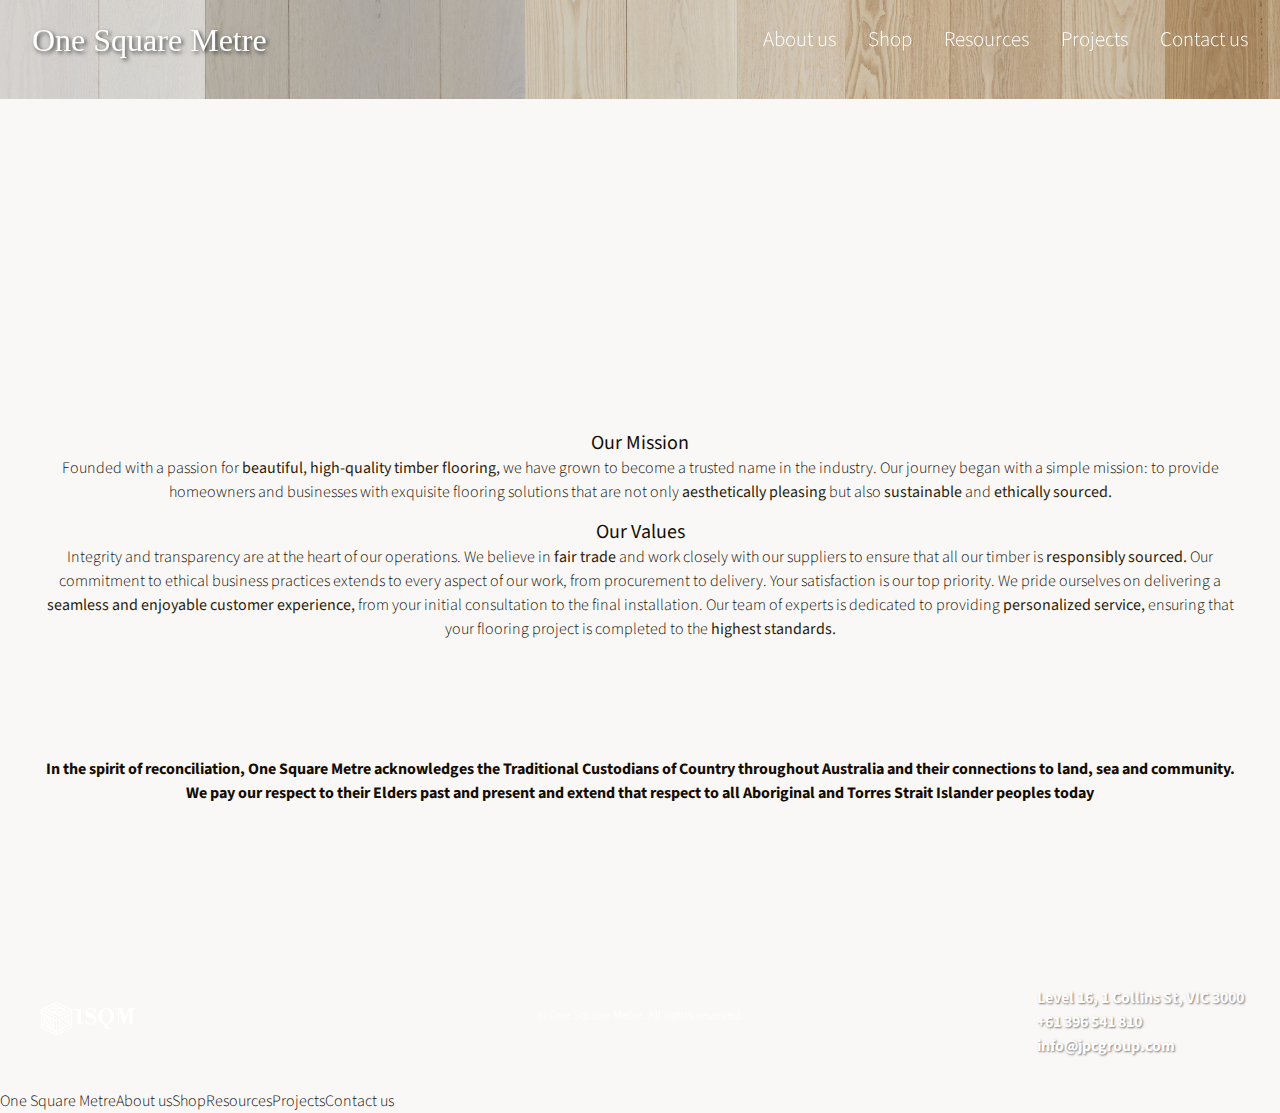
==== commit 7a084405: "header carosel all pages" ====
--- a/about.html
+++ b/about.html
@@ -5,7 +5,8 @@
     <meta charset="utf-8" />
     <meta name="viewport" content="width=device-width, initial-scale=1, user-scalable=no" />
     <link rel="stylesheet" href="assets/css/main.css" />
-    <link rel="stylesheet" href="assets/css/navbar.css" /> <!-- Added navbar CSS -->
+    <link rel="stylesheet" href="assets/css/navbar.css" />
+    <link rel="stylesheet" href="assets/css/carousel.css" />
     <noscript><link rel="stylesheet" href="assets/css/noscript.css" /></noscript>
     <style>
         #main .container p {
@@ -99,6 +100,25 @@
     <div id="page-wrapper">
         <!-- Header -->
         <div id="header">
+            <div class="carousel-container">
+                <div class="carousel">
+                    <img src="images/header1.jpg" alt="Header 1">
+                    <img src="images/header2.jpg" alt="Header 2">
+                    <img src="images/header3.jpg" alt="Header 3">
+                    <img src="images/header4.jpg" alt="Header 4">
+                    <img src="images/header5.jpg" alt="Header 5">
+                    <img src="images/header6.jpg" alt="Header 6">
+                    <img src="images/header7.jpg" alt="Header 7">
+                    <img src="images/header8.jpg" alt="Header 8">
+                    <img src="images/header9.jpg" alt="Header 9">
+                    <img src="images/header10.jpg" alt="Header 10">
+                    <img src="images/header11.jpg" alt="Header 11">
+                    <img src="images/header12.jpg" alt="Header 12">
+                    <img src="images/header13.jpg" alt="Header 13">
+                    <img src="images/header14.jpg" alt="Header 14">
+                    <img src="images/header15.jpg" alt="Header 15">
+                </div>
+            </div>
             <!-- Nav -->
             <nav id="nav" class="custom-font2">
                 <div class="nav-container">
@@ -255,5 +275,6 @@
         });
     </script>
     <script src="assets/js/navbar.js"></script>
+    <script src="assets/js/carousel.js"></script>
 </body>
 </html>--- a/assets/css/carousel.css
+++ b/assets/css/carousel.css
@@ -0,0 +1,43 @@
+#header {
+    position: relative;
+    color: white;
+    text-align: center;
+    padding: 0;
+    cursor: default;
+    height: 12.5vh; /* Halved the height */
+    overflow: hidden;
+}
+
+.carousel-container {
+    position: absolute;
+    top: 0;
+    left: 0;
+    width: 100%;
+    height: 120%;
+    overflow: hidden;
+    margin-top: -4vh; /* Adjust this if needed */
+}
+
+.carousel {
+    display: flex;
+    height: 100%;
+    width: 4000%; /* Adjust based on the number of images */
+    transition: transform 0.5s ease;
+}
+
+.carousel img {
+    width: 0.625%; /* 1/8 of the original 5% */
+    height: 12.5vh; /* Halved the height */
+    object-fit: cover;
+    flex-shrink: 0;
+}
+
+#header .inner {
+    position: relative;
+    z-index: 2;
+}
+
+#header .inner header h1 {
+    letter-spacing: -2px !important; 
+    text-shadow: 2px 2px 4px rgba(0, 0, 0, 0.7);
+}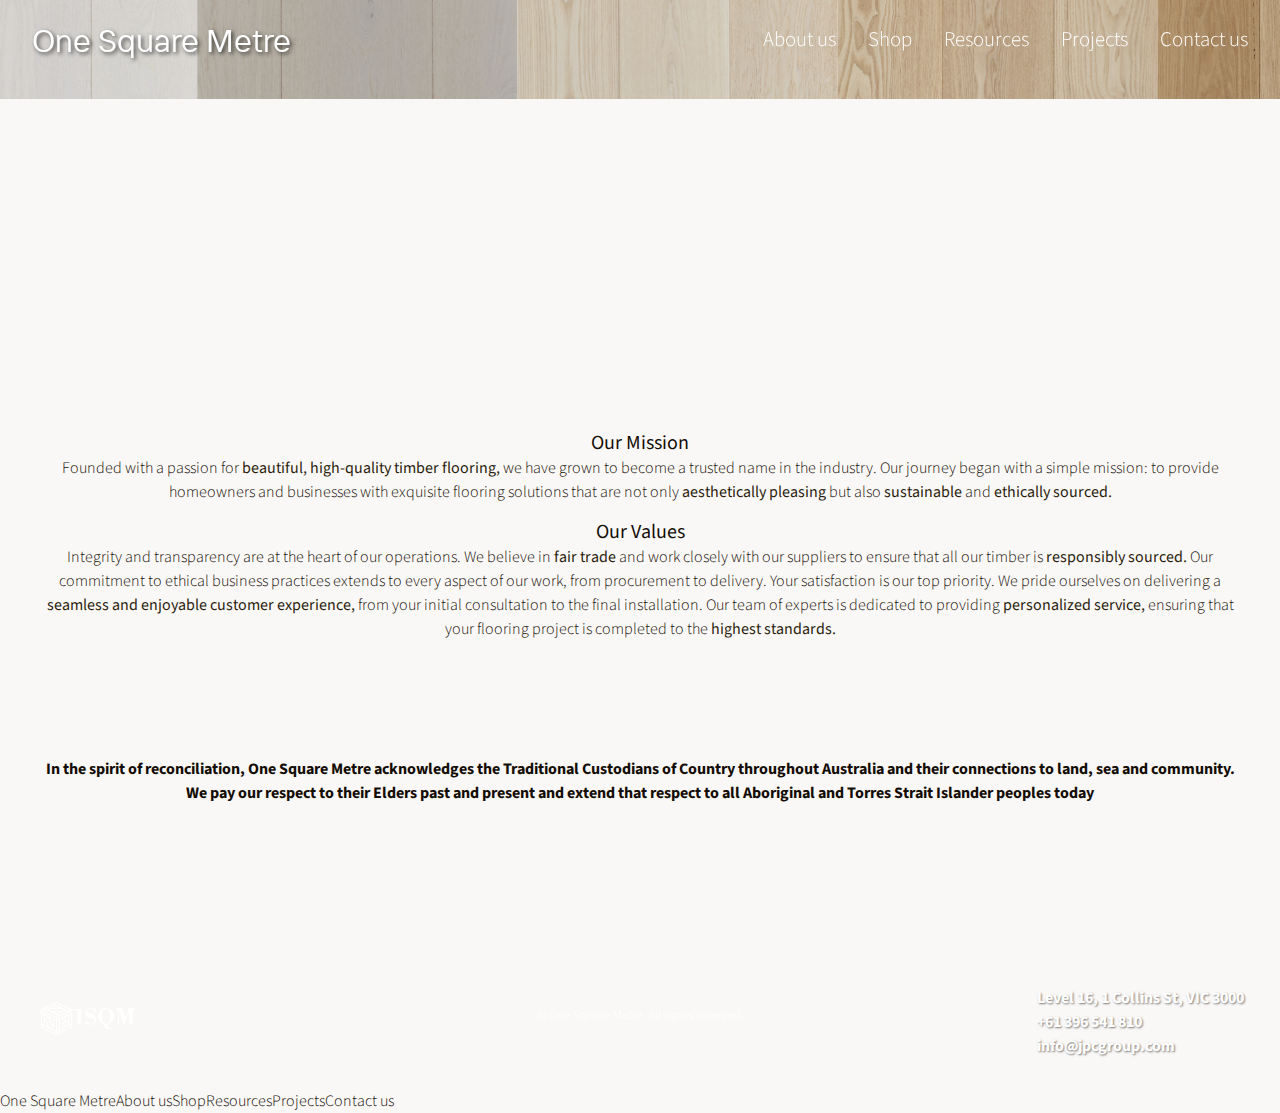
==== commit 7fbe1faa: "about header font" ====
--- a/about.html
+++ b/about.html
@@ -9,6 +9,12 @@
     <link rel="stylesheet" href="assets/css/carousel.css" />
     <noscript><link rel="stylesheet" href="assets/css/noscript.css" /></noscript>
     <style>
+                @font-face {
+            font-family: 'TT_regular';
+            src: url('assets/fonts/TT Interphases Pro Trial Regular.ttf') format('truetype');
+            font-style: normal;
+        }
+
         #main .container p {
             text-align: center;
         }
@@ -122,7 +128,7 @@
             <!-- Nav -->
             <nav id="nav" class="custom-font2">
                 <div class="nav-container">
-                    <a href="index.html" class="logo">One Square Metre</a>
+                    <a href="index.html" class="logo" style="font-family: TT_regular;">One Square Metre</a>
                     <div class="nav-right">
                         <div class="menu-toggle">
                             <span></span>
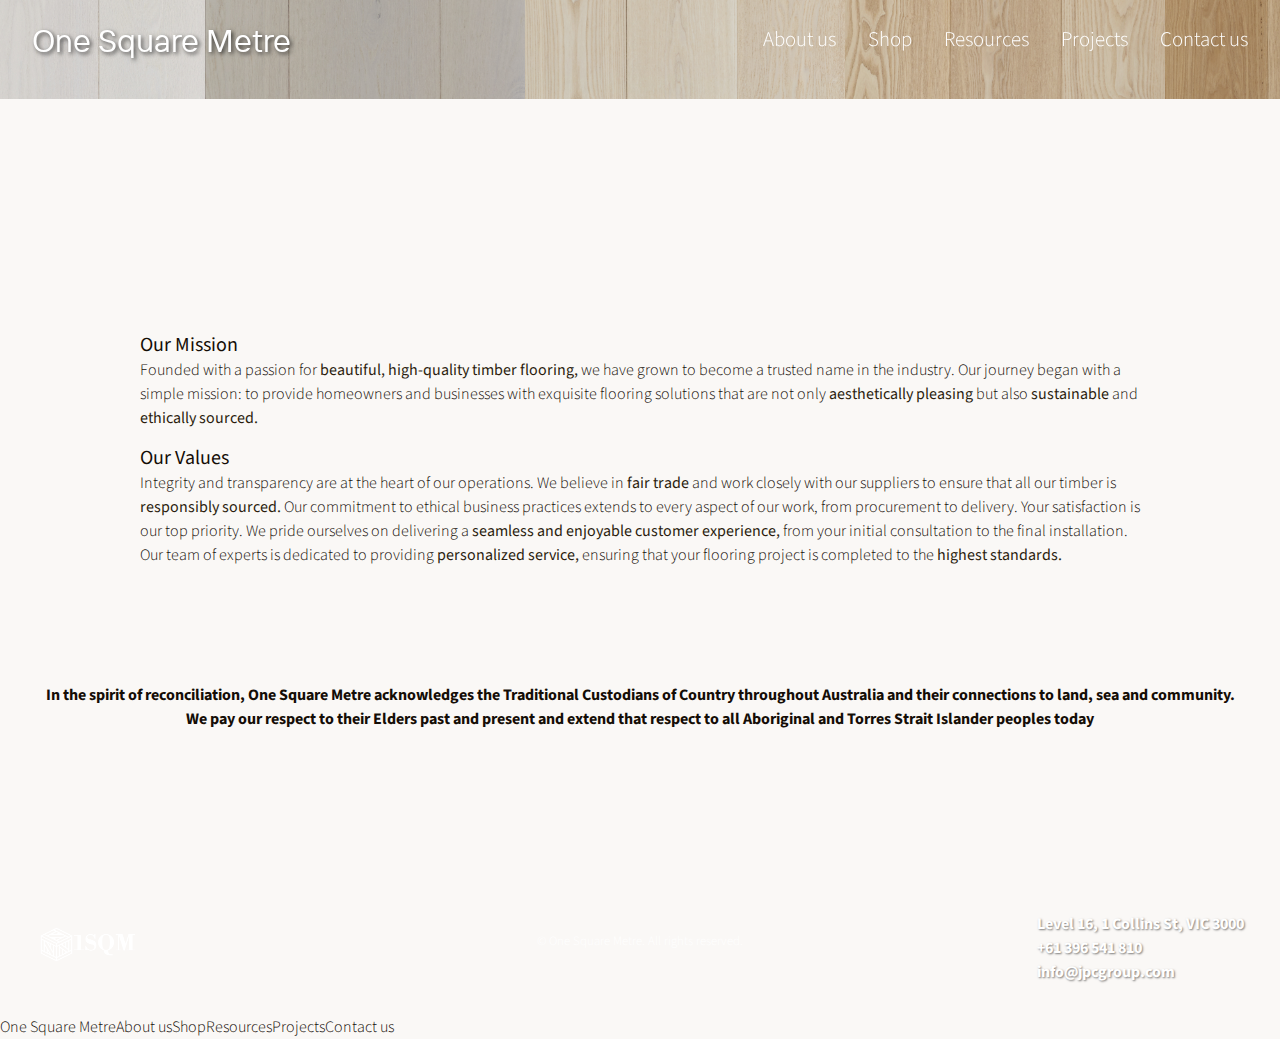
==== commit 109dc5dd: "about us text" ====
--- a/about.html
+++ b/about.html
@@ -15,8 +15,11 @@
             font-style: normal;
         }
 
-        #main .container p {
-            text-align: center;
+        #main h3, #main p {
+    text-align: left;
+}
+        #main .container {
+            max-width: 1000px;
         }
 
         @keyframes pullUp {
@@ -32,13 +35,13 @@
 
         #animated-text {
             font-family: sans-serif;
-            text-align: center;
             font-size: 2em;
             font-weight: bold;
             line-height: 1.5;
             display: flex;
             flex-wrap: wrap;
-            justify-content: center;
+            justify-content: flex-start;
+            text-align: left;
         }
 
         .word {
@@ -52,10 +55,12 @@
         .no-bullets {
             list-style-type: none;
             padding: 0;
+            text-align: left;
         }
 
         .no-bullets li {
             margin: 0 0 10px 0;
+            text-align: left;
         }
 
         #acknowledgement p {
@@ -89,6 +94,11 @@
         #header .inner header h1 {
             letter-spacing: -2px !important; 
             text-shadow: 2px 2px 4px rgba(0, 0, 0, 0.7);
+        }
+
+        #main {
+            padding-top: 2em; /* Reduced from the default value */
+            text-align: left;
         }
     </style>
 </head>
@@ -162,11 +172,7 @@
                         </li>
                         <li>
                             <strong class="fade-in-list">Customer-Centric Approach:</strong>
-                            <span class="hidden-text">We put you first by delivering personalized and attentive service tailored to your unique needs.</span>
-                        </li>
-                        <li>
-                            <strong class="fade-in-list">Comprehensive Services:</strong>
-                            <span class="hidden-text">From installation to maintenance, we offer a full range of services to meet your needs.</span>
+                            <span class="hidden-text">We put you first by delivering personalized and attentive service tailored to your needs.</span>
                         </li>
                     </ul>
                     <h3>Our Mission</h3>
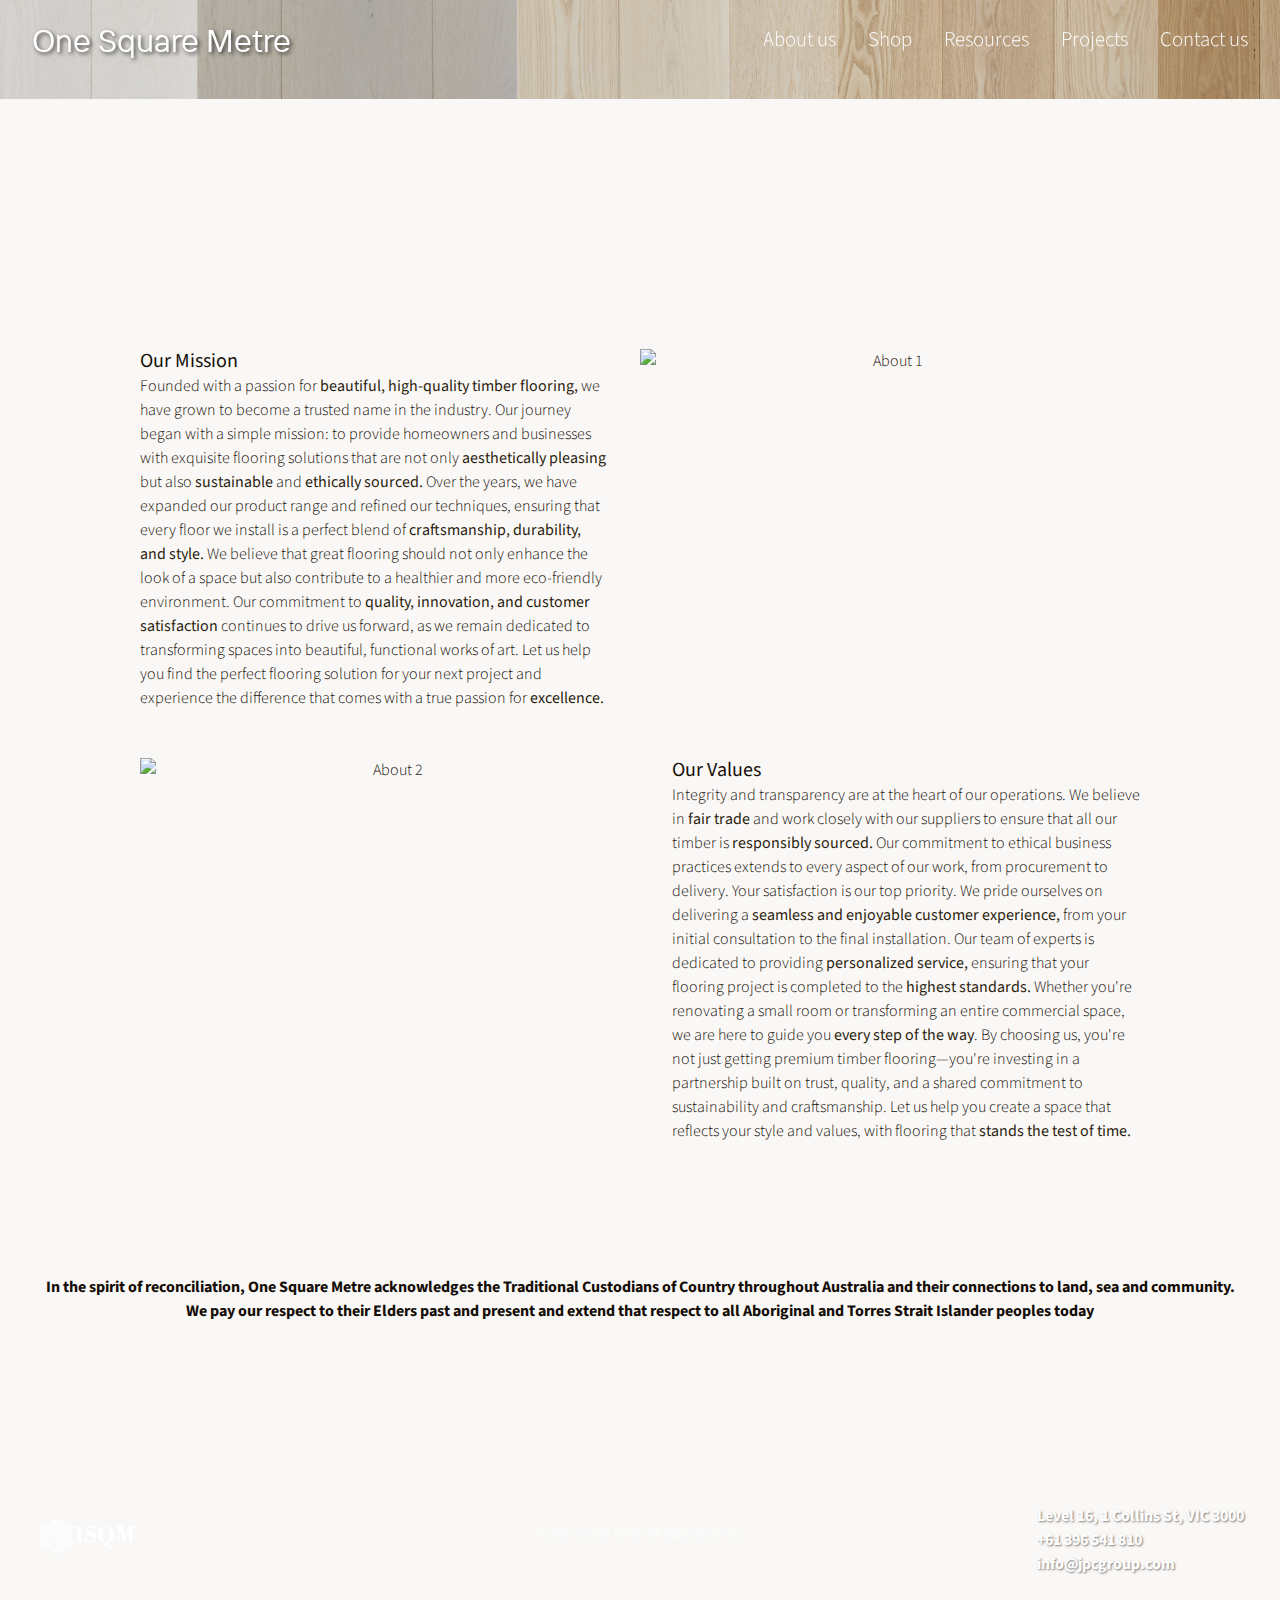
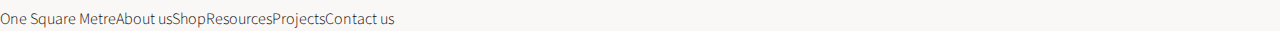
==== commit 04878b7c: "about us wording and pics" ====
--- a/about.html
+++ b/about.html
@@ -99,6 +99,57 @@
         #main {
             padding-top: 2em; /* Reduced from the default value */
             text-align: left;
+        }
+
+        .image-container {
+            width: 100%;
+            margin: 2em 0;
+            overflow: hidden;
+        }
+        
+        .image-right, .image-left {
+            width: 500px;
+            max-width: 100%;
+            height: auto;
+        }
+        
+        .image-right {
+            float: right;
+            margin-left: 2em;
+        }
+        
+        .image-left {
+            float: left;
+            margin-right: 2em;
+        }
+        
+        .text-left {
+            float: left;
+            width: calc(100% - 500px - 2em); /* Adjust width to fit beside the image */
+        }
+        
+        .text-right {
+            float: right;
+            width: calc(100% - 500px - 2em); /* Adjust width to fit beside the image */
+        }
+        
+        .clearfix::after {
+            content: "";
+            clear: both;
+            display: table;
+        }
+
+        /* Add responsive adjustments */
+        @media screen and (max-width: 1200px) {
+            .image-right, .image-left {
+                width: 100%;
+                float: none;
+                margin: 1em 0;
+            }
+            .text-left, .text-right {
+                width: 100%;
+                float: none;
+            }
         }
     </style>
 </head>
@@ -175,11 +226,22 @@
                             <span class="hidden-text">We put you first by delivering personalized and attentive service tailored to your needs.</span>
                         </li>
                     </ul>
-                    <h3>Our Mission</h3>
-                    <p>Founded with a passion for <strong class="fade-in">beautiful, high-quality timber flooring,</strong> we have grown to become a trusted name in the industry. Our journey began with a simple mission: to provide homeowners and businesses with exquisite flooring solutions that are not only <strong class="fade-in">aesthetically pleasing</strong> but also <strong class="fade-in">sustainable</strong> and <strong class="fade-in">ethically sourced.</strong></p>
-                    <h3>Our Values</h3>
-                    <p>Integrity and transparency are at the heart of our operations. We believe in <strong class="fade-in">fair trade</strong> and work closely with our suppliers to ensure that all our timber is <strong class="fade-in">responsibly sourced.</strong> Our commitment to ethical business practices extends to every aspect of our work, from procurement to delivery. Your satisfaction is our top priority. We pride ourselves on delivering a <strong class="fade-in">seamless and enjoyable customer experience,</strong> from your initial consultation to the final installation. Our team of experts is dedicated to providing <strong class="fade-in">personalized service,</strong> ensuring that your flooring project is completed to the <strong class="fade-in">highest standards.</strong></p>
-                </section>
+                    <div class="image-container clearfix">
+                        <img src="images/about1.jpg" alt="About 1" class="image-right">
+                        <div class="text-left">
+                            <h3>Our Mission</h3>
+                            <p>Founded with a passion for <strong class="fade-in">beautiful, high-quality timber flooring,</strong> we have grown to become a trusted name in the industry. Our journey began with a simple mission: to provide homeowners and businesses with exquisite flooring solutions that are not only <strong class="fade-in">aesthetically pleasing</strong> but also <strong class="fade-in">sustainable</strong> and <strong class="fade-in">ethically sourced.</strong> Over the years, we have expanded our product range and refined our techniques, ensuring that every floor we install is a perfect blend of <strong>craftsmanship, durability, and style.</strong> We believe that great flooring should not only enhance the look of a space but also contribute to a healthier and more eco-friendly environment. Our commitment to <strong>quality, innovation, and customer satisfaction</strong> continues to drive us forward, as we remain dedicated to transforming spaces into beautiful, functional works of art. Let us help you find the perfect flooring solution for your next project and experience the difference that comes with a true passion for <strong>excellence.</strong></p></p>
+                        </div>
+                    </div>
+                
+                    <div class="image-container clearfix">
+                        <img src="images/about2.jpg" alt="About 2" class="image-left">
+                        <div class="text-right">
+                            <h3>Our Values</h3>
+                            <p>Integrity and transparency are at the heart of our operations. We believe in <strong class="fade-in">fair trade</strong> and work closely with our suppliers to ensure that all our timber is <strong class="fade-in">responsibly sourced.</strong> Our commitment to ethical business practices extends to every aspect of our work, from procurement to delivery. Your satisfaction is our top priority. We pride ourselves on delivering a <strong class="fade-in">seamless and enjoyable customer experience,</strong> from your initial consultation to the final installation. Our team of experts is dedicated to providing <strong class="fade-in">personalized service,</strong> ensuring that your flooring project is completed to the <strong class="fade-in">highest standards.</strong> Whether you're renovating a small room or transforming an entire commercial space, we are here to guide you <strong>every step of the way</strong>. By choosing us, you're not just getting premium timber flooring—you're investing in a partnership built on trust, quality, and a shared commitment to sustainability and craftsmanship. Let us help you create a space that reflects your style and values, with flooring that <strong>stands the test of time.</strong></p>
+                        </div>
+                    </div>
+                    </section>
             </div>
         </div>
         <section id="acknowledgement">
